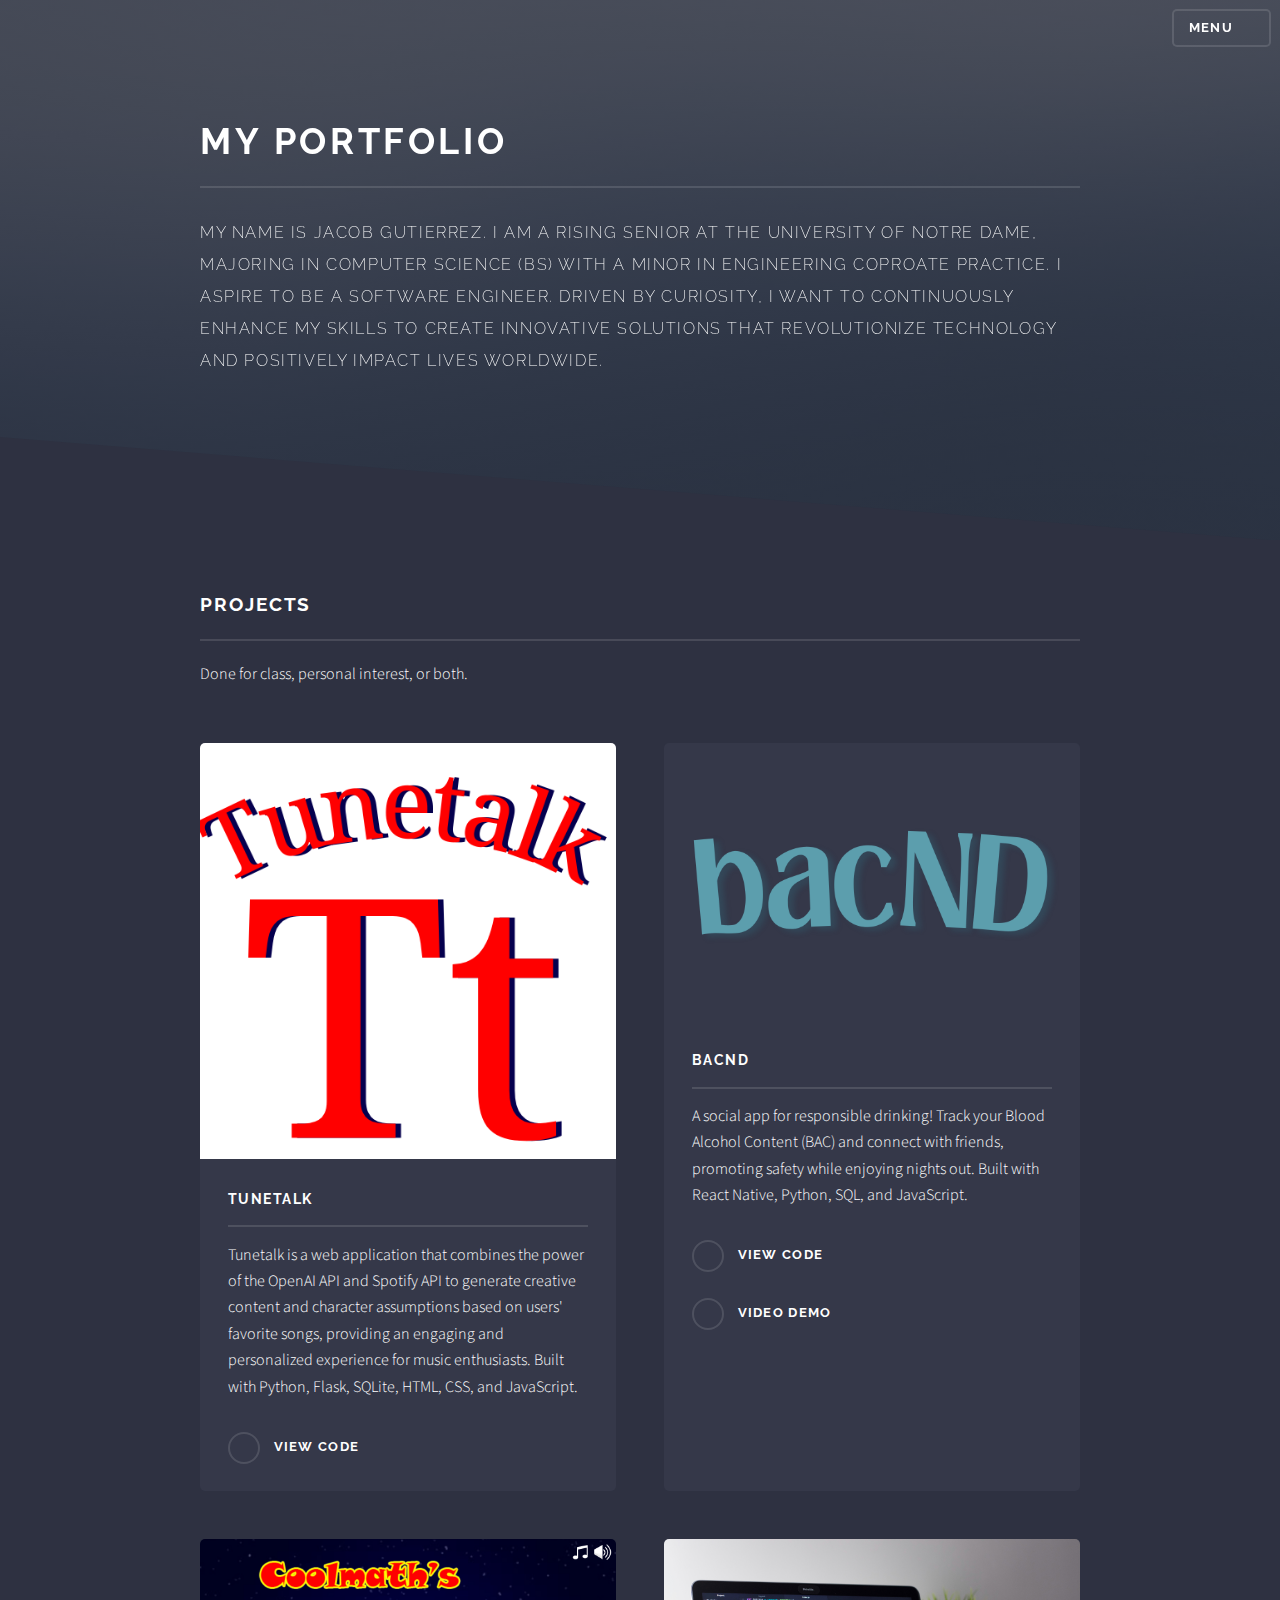
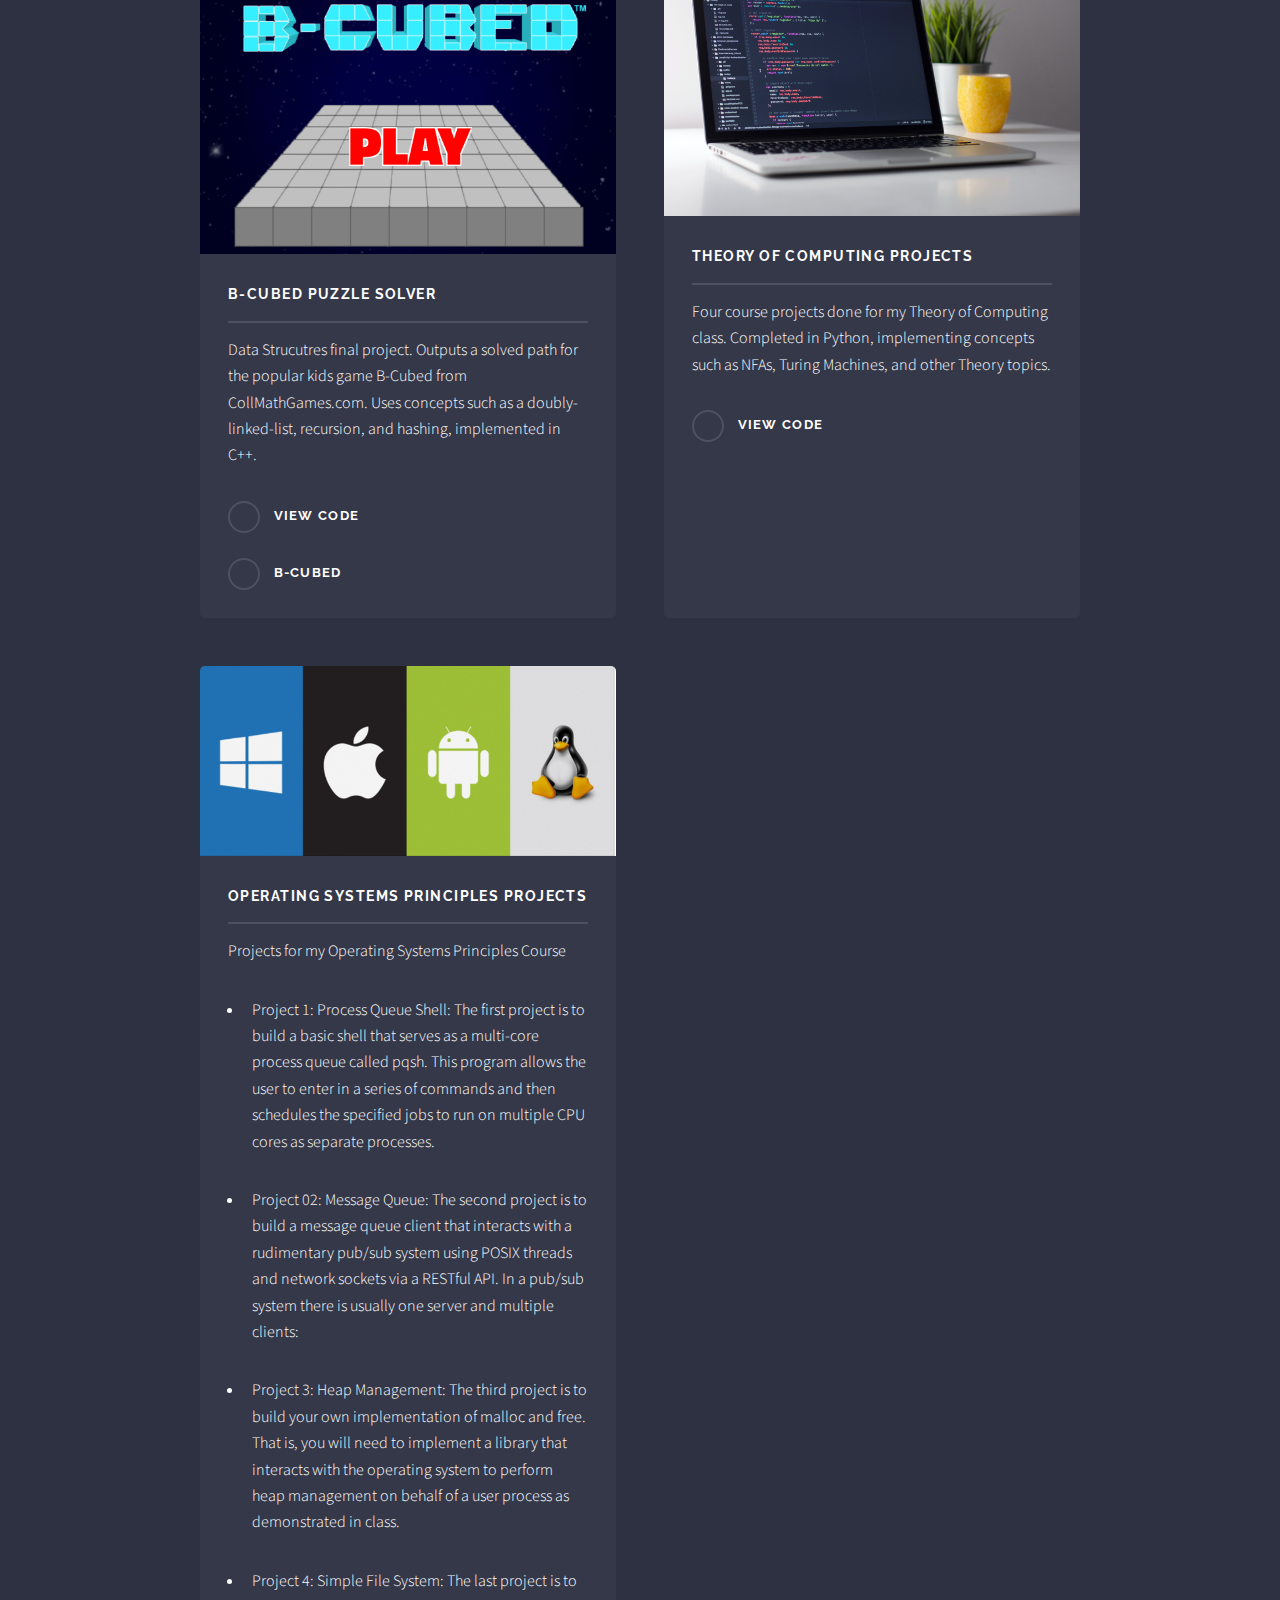
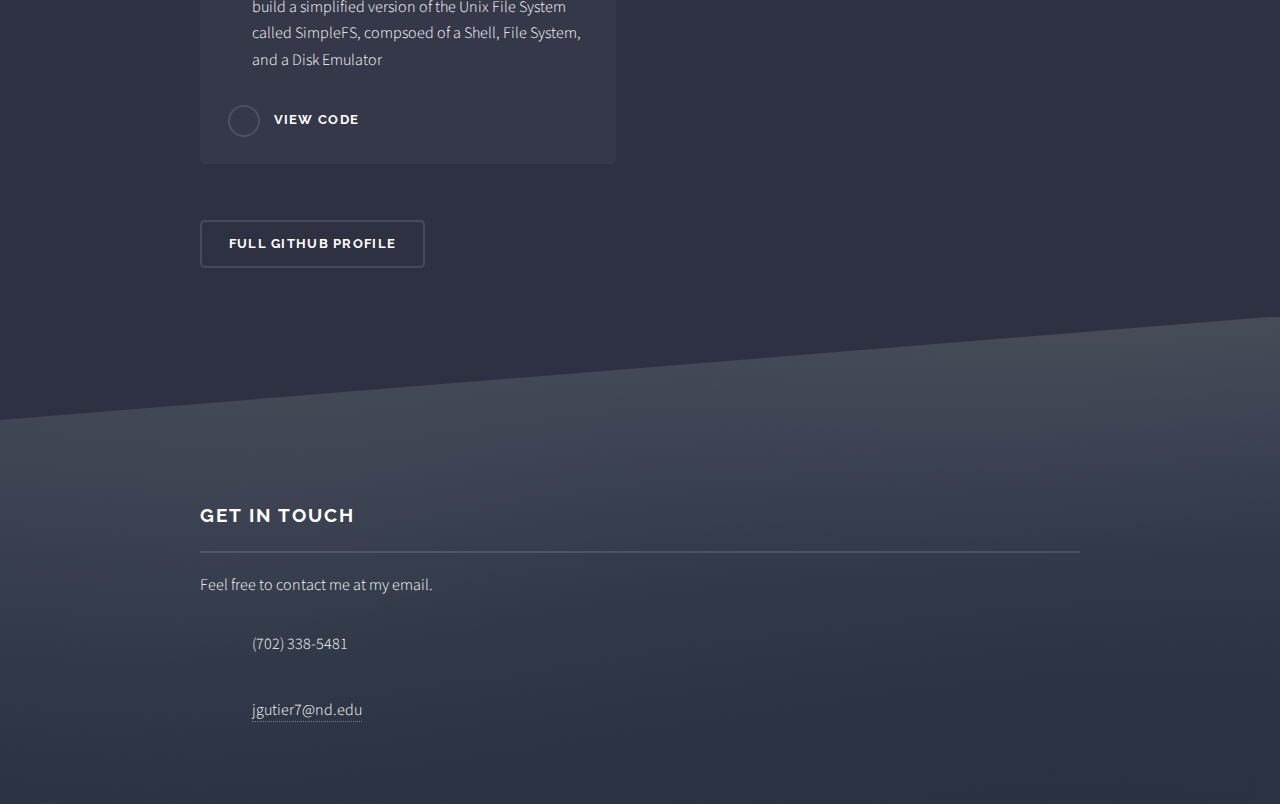
==== index.html @ b08d1430 "portfolio files" ====
<!DOCTYPE HTML>
<html>
	<head>
		<title>Jacob Gutierrez Portfolio</title>
		<meta charset="utf-8" />
		<meta name="viewport" content="width=device-width, initial-scale=1, user-scalable=no" />
		<link rel="stylesheet" href="assets/css/main.css" />
		<noscript><link rel="stylesheet" href="assets/css/noscript.css" /></noscript>
	</head>
	<body class="is-preload">

		<!-- Page Wrapper -->
			<div id="page-wrapper">

				<!-- Header -->
					<header id="header" class="alt">
						<h1><a href="index.html">Jacob Gutierrez</a></h1>
						<nav>
							<a href="#menu">Menu</a>
						</nav>
					</header>

				<!-- Menu -->
					<nav id="menu">
						<div class="inner">
							<h2>Menu</h2>
							<ul class="links">
								<li><a href="index.html">Home</a></li>
								<li><a href="generic.html">About Me</a></li>
							</ul>
							<a href="#" class="close">Close</a>
						</div>
					</nav>

				<!-- Banner -->
					<section id="banner">
						<div class="inner">
							<h2>My Portfolio</h2>
							<p>My name is Jacob Gutierrez. I am a rising senior at the University of Notre Dame, majoring in Computer Science (BS) with a minor in Engineering Coproate Practice. I aspire to be a software engineer.
								Driven by curiosity, I want to continuously enhance my skills to create innovative solutions that revolutionize technology and positively impact lives worldwide.</p>
						</div>
					</section>

				<!-- Wrapper -->
					<section id="wrapper">

							<section id="projects" class="wrapper alt style1">
								<div class="inner">
									<h2 class="major">Projects</h2>
									<p>Done for class, personal interest, or both. </p>
									<section class="features">
										<article>
											<a href="#" class="image"><img src="images/Tt.png" alt="" /></a>
							
											<h3 class="major">TuneTalk</h3>
											<p>Tunetalk is a web application that combines the power of the OpenAI API and Spotify API to generate creative content and character assumptions based on users' favorite songs, providing an engaging and personalized experience for music enthusiasts. Built with Python, Flask, SQLite, HTML, CSS, and JavaScript. </p>
											<a href="https://github.com/jgutier7/tunetalk" class="special">View code</a>
										</article>
										<article>
											<a href="#" class="image"><img src="images/2.png" alt="" /></a>
											<h3 class="major">bacnd</h3>
											<p> A social app for responsible drinking! Track your Blood Alcohol Content (BAC) and connect with friends, promoting safety while enjoying nights out. Built with React Native, Python, SQL, and JavaScript. </p>
											<a href="https://github.com/alinare2/bacND" class="special">View code</a>
											<a href="https://youtu.be/KtYPofs6UU8" class="special">Video demo</a>
										</article>
										<article>
											<a href="#" class="image"><img src="images/bcubed.png" alt="" /></a>
											<h3 class="major">B-Cubed Puzzle Solver</h3>
											<p>Data Strucutres final project. Outputs a solved path for the popular kids game B-Cubed from CollMathGames.com. Uses concepts such as a doubly-linked-list, recursion, and hashing, implemented in C++.</p>
											<a href="https://github.com/Athenian56/DataStructuresProject" class="special">View Code</a>
											<a href="https://www.coolmathgames.com/0-b-cubed" class="special">B-Cubed</a>
										</article>
										<article>
											<a href="#" class="image"><img src="images/theory.jpg" alt="" /></a>
											<h3 class="major">Theory of Computing Projects</h3>
											<p>Four course projects done for my Theory of Computing class. Completed in Python, implementing concepts such as NFAs, Turing Machines, and other Theory topics. </p>
											<a href="https://github.com/jgutier7/TheoryOfComputing" class="special">View Code</a>
										</article>
										<article>
											<a href="#" class="image"><img src="images/Screenshot 2023-05-16 at 11.00.47 AM.png" alt="" /></a>
											<h3 class="major">Operating Systems Principles Projects</h3>
											<p>Projects for my Operating Systems Principles Course</p>
											<ul class="major">
											<li><p> Project 1: Process Queue Shell: The first project is to build a basic shell that serves as a multi-core process queue called pqsh. This program allows the user to enter in a series of commands and then schedules the specified jobs to run on multiple CPU cores as separate processes.</p>
												</li>
												<li><p>Project 02: Message Queue: The second project is to build a message queue client that interacts with a rudimentary pub/sub system using POSIX threads and network sockets via a RESTful API. In a pub/sub system there is usually one server and multiple clients:</p>
												</li>
												<li><p>Project 3: Heap Management: The third project is to build your own implementation of malloc and free. That is, you will need to implement a library that interacts with the operating system to perform heap management on behalf of a user process as demonstrated in class.</p>
												</li>
												<li><p>Project 4: Simple File System: The last project is to build a simplified version of the Unix File System called SimpleFS, compsoed of a Shell, File System, and a Disk Emulator</p>
											</li>
											</ul>
												<a href="https://github.com/jgutier7/Operating-Systems-Principles-Projects/tree/main" class="special">View Code</a>
										</article>
									</section>
									<ul class="actions">
										<li><a href="https://github.com/jgutier7" class="button">Full GitHub Profile</a></li>
									</ul>
								</div>
							</section>

					</section>

				<!-- Footer -->
					<section id="footer">
						<div class="inner">
							<h2 class="major">Get in touch</h2>
							<p>Feel free to contact me at my email. </p>
							<ul class="contact">	
								<li class="icon solid fa-phone">(702) 338-5481</li>
								<li class="icon solid fa-envelope"><a href="#">jgutier7@nd.edu</a></li>
							</ul>
						</div>
					</section>

			</div>

		<!-- Scripts -->
			<script src="assets/js/jquery.min.js"></script>
			<script src="assets/js/jquery.scrollex.min.js"></script>
			<script src="assets/js/browser.min.js"></script>
			<script src="assets/js/breakpoints.min.js"></script>
			<script src="assets/js/util.js"></script>
			<script src="assets/js/main.js"></script>

	</body>
</html>
---- assets/css/main.css ----
/* @import url(fontawesome-all.min.css); */
@import url("https://fonts.googleapis.com/css?family=Raleway:200,700|Source+Sans+Pro:300,600,300italic,600italic");

/*
	Solid State by HTML5 UP
	html5up.net | @ajlkn
	Free for personal and commercial use under the CCA 3.0 license (html5up.net/license)
*/

html, body, div, span, applet, object,
iframe, h1, h2, h3, h4, h5, h6, p, blockquote,
pre, a, abbr, acronym, address, big, cite,
code, del, dfn, em, img, ins, kbd, q, s, samp,
small, strike, strong, sub, sup, tt, var, b,
u, i, center, dl, dt, dd, ol, ul, li, fieldset,
form, label, legend, table, caption, tbody,
tfoot, thead, tr, th, td, article, aside,
canvas, details, embed, figure, figcaption,
footer, header, hgroup, menu, nav, output, ruby,
section, summary, time, mark, audio, video {
	margin: 0;
	padding: 0;
	border: 0;
	font-size: 100%;
	font: inherit;
	vertical-align: baseline;}

article, aside, details, figcaption, figure,
footer, header, hgroup, menu, nav, section {
	display: block;}

body {
	line-height: 1;
}

ol, ul {
	list-style: none;
}

blockquote, q {
	quotes: none;
}

	blockquote:before, blockquote:after, q:before, q:after {
		content: '';
		content: none;
	}

table {
	border-collapse: collapse;
	border-spacing: 0;
}

body {
	-webkit-text-size-adjust: none;
}

mark {
	background-color: transparent;
	color: inherit;
}

input::-moz-focus-inner {
	border: 0;
	padding: 0;
}

input, select, textarea {
	-moz-appearance: none;
	-webkit-appearance: none;
	-ms-appearance: none;
	appearance: none;
}

/* Basic */

	@-ms-viewport {
		width: device-width;
	}

	body {
		-ms-overflow-style: scrollbar;
	}

	@media screen and (max-width: 480px) {

		html, body {
			min-width: 320px;
		}

	}

	html {
		box-sizing: border-box;
	}

	*, *:before, *:after {
		box-sizing: inherit;
	}

	body {
		background-color: #2e3141;
		background-image: linear-gradient(to top, rgba(46, 49, 65, 0.8), rgba(46, 49, 65, 0.8)), url("../../images/bg.jpg");
		background-size: auto,
 cover;
		background-attachment: fixed,
 fixed;
		background-position: center,
 center;
	}

		body.is-preload *, body.is-preload *:before, body.is-preload *:after {
			-moz-animation: none !important;
			-webkit-animation: none !important;
			-ms-animation: none !important;
			animation: none !important;
			-moz-transition: none !important;
			-webkit-transition: none !important;
			-ms-transition: none !important;
			transition: none !important;
		}

/* Type */

	body, input, select, textarea {
		color: #ffffff;
		font-family: "Source Sans Pro", Helvetica, sans-serif;
		font-size: 16.5pt;
		font-weight: 300;
		line-height: 1.65;
	}

		@media screen and (max-width: 1680px) {

			body, input, select, textarea {
				font-size: 13pt;
			}

		}

		@media screen and (max-width: 1280px) {

			body, input, select, textarea {
				font-size: 12pt;
			}

		}

		@media screen and (max-width: 980px) {

			body, input, select, textarea {
				font-size: 12pt;
			}

		}

		@media screen and (max-width: 736px) {

			body, input, select, textarea {
				font-size: 12pt;
			}

		}

		@media screen and (max-width: 480px) {

			body, input, select, textarea {
				font-size: 12pt;
			}

		}

	a {
		-moz-transition: color 0.2s ease-in-out, border-bottom-color 0.2s ease-in-out;
		-webkit-transition: color 0.2s ease-in-out, border-bottom-color 0.2s ease-in-out;
		-ms-transition: color 0.2s ease-in-out, border-bottom-color 0.2s ease-in-out;
		transition: color 0.2s ease-in-out, border-bottom-color 0.2s ease-in-out;
		border-bottom: dotted 1px rgba(255, 255, 255, 0.35);
		color: #ffffff;
		text-decoration: none;
	}

		a:hover {
			border-bottom-color: transparent;
			color: #ffffff !important;
		}

		a.special:not(.button) {
			text-decoration: none;
			border-bottom: 0;
			display: block;
			font-family: Raleway, Helvetica, sans-serif;
			font-size: 0.8em;
			font-weight: 700;
			letter-spacing: 0.1em;
			margin: 0 0 2em 0;
			text-transform: uppercase;
		}

			a.special:not(.button):before {
				-moz-osx-font-smoothing: grayscale;
				-webkit-font-smoothing: antialiased;
				display: inline-block;
				font-style: normal;
				font-variant: normal;
				text-rendering: auto;
				line-height: 1;
				text-transform: none !important;
				font-family: 'Font Awesome 5 Free';
				font-weight: 900;
			}

			a.special:not(.button):before {
				-moz-transition: background-color 0.2s ease-in-out;
				-webkit-transition: background-color 0.2s ease-in-out;
				-ms-transition: background-color 0.2s ease-in-out;
				transition: background-color 0.2s ease-in-out;
				border-radius: 100%;
				border: solid 2px rgba(255, 255, 255, 0.125);
				content: '\f105';
				display: inline-block;
				font-size: 1.25em;
				height: 2em;
				line-height: 1.75em;
				margin-right: 0.85em;
				text-align: center;
				text-indent: 0.15em;
				vertical-align: middle;
				width: 2em;
			}

			a.special:not(.button):hover:before {
				background-color: rgba(255, 255, 255, 0.025);
			}

			a.special:not(.button):active:before {
				background-color: rgba(255, 255, 255, 0.075);
			}

	strong, b {
		color: #ffffff;
		font-weight: 600;
	}

	em, i {
		font-style: italic;
	}

	p {
		margin: 0 0 2em 0;
	}

	h1, h2, h3, h4, h5, h6 {
		color: #ffffff;
		font-family: Raleway, Helvetica, sans-serif;
		font-weight: 700;
		letter-spacing: 0.1em;
		margin: 0 0 1em 0;
		text-transform: uppercase;
	}

		h1 a, h2 a, h3 a, h4 a, h5 a, h6 a {
			color: inherit;
			text-decoration: none;
			border-bottom: 0;
		}

		h1 span, h2 span, h3 span, h4 span, h5 span, h6 span {
			font-weight: 200;
		}

		h1.major, h2.major, h3.major, h4.major, h5.major, h6.major {
			padding-bottom: 1em;
			border-bottom: solid 2px rgba(255, 255, 255, 0.125);
		}

	h2 {
		font-size: 1.2em;
	}

	h3 {
		font-size: 0.9em;
	}

	h4 {
		font-size: 0.7em;
	}

	h5 {
		font-size: 0.7em;
	}

	h6 {
		font-size: 0.7em;
	}

	@media screen and (max-width: 736px) {

		h2 {
			font-size: 1em;
		}

		h3 {
			font-size: 0.8em;
		}

	}

	sub {
		font-size: 0.8em;
		position: relative;
		top: 0.5em;
	}

	sup {
		font-size: 0.8em;
		position: relative;
		top: -0.5em;
	}

	blockquote {
		border-left: solid 4px rgba(255, 255, 255, 0.125);
		font-style: italic;
		margin: 0 0 2em 0;
		padding: 0.5em 0 0.5em 2em;
	}

	code {
		background: rgba(255, 255, 255, 0.025);
		border-radius: 5px;
		border: solid 2px rgba(255, 255, 255, 0.125);
		font-family: "Courier New", monospace;
		font-size: 0.9em;
		margin: 0 0.25em;
		padding: 0.25em 0.65em;
	}

	pre {
		-webkit-overflow-scrolling: touch;
		font-family: "Courier New", monospace;
		font-size: 0.9em;
		margin: 0 0 2em 0;
	}

		pre code {
			display: block;
			line-height: 1.75em;
			padding: 1em 1.5em;
			overflow-x: auto;
		}

	hr {
		border: 0;
		border-bottom: solid 2px rgba(255, 255, 255, 0.125);
		margin: 2.5em 0;
	}

		hr.major {
			margin: 4em 0;
		}

	.align-left {
		text-align: left;
	}

	.align-center {
		text-align: center;
	}

	.align-right {
		text-align: right;
	}

/* Row */

	.row {
		display: flex;
		flex-wrap: wrap;
		box-sizing: border-box;
		align-items: stretch;
	}

		.row > * {
			box-sizing: border-box;
		}

		.row.gtr-uniform > * > :last-child {
			margin-bottom: 0;
		}

		.row.aln-left {
			justify-content: flex-start;
		}

		.row.aln-center {
			justify-content: center;
		}

		.row.aln-right {
			justify-content: flex-end;
		}

		.row.aln-top {
			align-items: flex-start;
		}

		.row.aln-middle {
			align-items: center;
		}

		.row.aln-bottom {
			align-items: flex-end;
		}

		.row > .imp {
			order: -1;
		}

		.row > .col-1 {
			width: 8.33333%;
		}

		.row > .off-1 {
			margin-left: 8.33333%;
		}

		.row > .col-2 {
			width: 16.66667%;
		}

		.row > .off-2 {
			margin-left: 16.66667%;
		}

		.row > .col-3 {
			width: 25%;
		}

		.row > .off-3 {
			margin-left: 25%;
		}

		.row > .col-4 {
			width: 33.33333%;
		}

		.row > .off-4 {
			margin-left: 33.33333%;
		}

		.row > .col-5 {
			width: 41.66667%;
		}

		.row > .off-5 {
			margin-left: 41.66667%;
		}

		.row > .col-6 {
			width: 50%;
		}

		.row > .off-6 {
			margin-left: 50%;
		}

		.row > .col-7 {
			width: 58.33333%;
		}

		.row > .off-7 {
			margin-left: 58.33333%;
		}

		.row > .col-8 {
			width: 66.66667%;
		}

		.row > .off-8 {
			margin-left: 66.66667%;
		}

		.row > .col-9 {
			width: 75%;
		}

		.row > .off-9 {
			margin-left: 75%;
		}

		.row > .col-10 {
			width: 83.33333%;
		}

		.row > .off-10 {
			margin-left: 83.33333%;
		}

		.row > .col-11 {
			width: 91.66667%;
		}

		.row > .off-11 {
			margin-left: 91.66667%;
		}

		.row > .col-12 {
			width: 100%;
		}

		.row > .off-12 {
			margin-left: 100%;
		}

		.row.gtr-0 {
			margin-top: 0;
			margin-left: 0em;
		}

			.row.gtr-0 > * {
				padding: 0 0 0 0em;
			}

			.row.gtr-0.gtr-uniform {
				margin-top: 0em;
			}

				.row.gtr-0.gtr-uniform > * {
					padding-top: 0em;
				}

		.row.gtr-25 {
			margin-top: 0;
			margin-left: -0.4375em;
		}

			.row.gtr-25 > * {
				padding: 0 0 0 0.4375em;
			}

			.row.gtr-25.gtr-uniform {
				margin-top: -0.4375em;
			}

				.row.gtr-25.gtr-uniform > * {
					padding-top: 0.4375em;
				}

		.row.gtr-50 {
			margin-top: 0;
			margin-left: -0.875em;
		}

			.row.gtr-50 > * {
				padding: 0 0 0 0.875em;
			}

			.row.gtr-50.gtr-uniform {
				margin-top: -0.875em;
			}

				.row.gtr-50.gtr-uniform > * {
					padding-top: 0.875em;
				}

		.row {
			margin-top: 0;
			margin-left: -1.75em;
		}

			.row > * {
				padding: 0 0 0 1.75em;
			}

			.row.gtr-uniform {
				margin-top: -1.75em;
			}

				.row.gtr-uniform > * {
					padding-top: 1.75em;
				}

		.row.gtr-150 {
			margin-top: 0;
			margin-left: -2.625em;
		}

			.row.gtr-150 > * {
				padding: 0 0 0 2.625em;
			}

			.row.gtr-150.gtr-uniform {
				margin-top: -2.625em;
			}

				.row.gtr-150.gtr-uniform > * {
					padding-top: 2.625em;
				}

		.row.gtr-200 {
			margin-top: 0;
			margin-left: -3.5em;
		}

			.row.gtr-200 > * {
				padding: 0 0 0 3.5em;
			}

			.row.gtr-200.gtr-uniform {
				margin-top: -3.5em;
			}

				.row.gtr-200.gtr-uniform > * {
					padding-top: 3.5em;
				}

		@media screen and (max-width: 1680px) {

			.row {
				display: flex;
				flex-wrap: wrap;
				box-sizing: border-box;
				align-items: stretch;
			}

				.row > * {
					box-sizing: border-box;
				}

				.row.gtr-uniform > * > :last-child {
					margin-bottom: 0;
				}

				.row.aln-left {
					justify-content: flex-start;
				}

				.row.aln-center {
					justify-content: center;
				}

				.row.aln-right {
					justify-content: flex-end;
				}

				.row.aln-top {
					align-items: flex-start;
				}

				.row.aln-middle {
					align-items: center;
				}

				.row.aln-bottom {
					align-items: flex-end;
				}

				.row > .imp-xlarge {
					order: -1;
				}

				.row > .col-1-xlarge {
					width: 8.33333%;
				}

				.row > .off-1-xlarge {
					margin-left: 8.33333%;
				}

				.row > .col-2-xlarge {
					width: 16.66667%;
				}

				.row > .off-2-xlarge {
					margin-left: 16.66667%;
				}

				.row > .col-3-xlarge {
					width: 25%;
				}

				.row > .off-3-xlarge {
					margin-left: 25%;
				}

				.row > .col-4-xlarge {
					width: 33.33333%;
				}

				.row > .off-4-xlarge {
					margin-left: 33.33333%;
				}

				.row > .col-5-xlarge {
					width: 41.66667%;
				}

				.row > .off-5-xlarge {
					margin-left: 41.66667%;
				}

				.row > .col-6-xlarge {
					width: 50%;
				}

				.row > .off-6-xlarge {
					margin-left: 50%;
				}

				.row > .col-7-xlarge {
					width: 58.33333%;
				}

				.row > .off-7-xlarge {
					margin-left: 58.33333%;
				}

				.row > .col-8-xlarge {
					width: 66.66667%;
				}

				.row > .off-8-xlarge {
					margin-left: 66.66667%;
				}

				.row > .col-9-xlarge {
					width: 75%;
				}

				.row > .off-9-xlarge {
					margin-left: 75%;
				}

				.row > .col-10-xlarge {
					width: 83.33333%;
				}

				.row > .off-10-xlarge {
					margin-left: 83.33333%;
				}

				.row > .col-11-xlarge {
					width: 91.66667%;
				}

				.row > .off-11-xlarge {
					margin-left: 91.66667%;
				}

				.row > .col-12-xlarge {
					width: 100%;
				}

				.row > .off-12-xlarge {
					margin-left: 100%;
				}

				.row.gtr-0 {
					margin-top: 0;
					margin-left: 0em;
				}

					.row.gtr-0 > * {
						padding: 0 0 0 0em;
					}

					.row.gtr-0.gtr-uniform {
						margin-top: 0em;
					}

						.row.gtr-0.gtr-uniform > * {
							padding-top: 0em;
						}

				.row.gtr-25 {
					margin-top: 0;
					margin-left: -0.4375em;
				}

					.row.gtr-25 > * {
						padding: 0 0 0 0.4375em;
					}

					.row.gtr-25.gtr-uniform {
						margin-top: -0.4375em;
					}

						.row.gtr-25.gtr-uniform > * {
							padding-top: 0.4375em;
						}

				.row.gtr-50 {
					margin-top: 0;
					margin-left: -0.875em;
				}

					.row.gtr-50 > * {
						padding: 0 0 0 0.875em;
					}

					.row.gtr-50.gtr-uniform {
						margin-top: -0.875em;
					}

						.row.gtr-50.gtr-uniform > * {
							padding-top: 0.875em;
						}

				.row {
					margin-top: 0;
					margin-left: -1.75em;
				}

					.row > * {
						padding: 0 0 0 1.75em;
					}

					.row.gtr-uniform {
						margin-top: -1.75em;
					}

						.row.gtr-uniform > * {
							padding-top: 1.75em;
						}

				.row.gtr-150 {
					margin-top: 0;
					margin-left: -2.625em;
				}

					.row.gtr-150 > * {
						padding: 0 0 0 2.625em;
					}

					.row.gtr-150.gtr-uniform {
						margin-top: -2.625em;
					}

						.row.gtr-150.gtr-uniform > * {
							padding-top: 2.625em;
						}

				.row.gtr-200 {
					margin-top: 0;
					margin-left: -3.5em;
				}

					.row.gtr-200 > * {
						padding: 0 0 0 3.5em;
					}

					.row.gtr-200.gtr-uniform {
						margin-top: -3.5em;
					}

						.row.gtr-200.gtr-uniform > * {
							padding-top: 3.5em;
						}

		}

		@media screen and (max-width: 1280px) {

			.row {
				display: flex;
				flex-wrap: wrap;
				box-sizing: border-box;
				align-items: stretch;
			}

				.row > * {
					box-sizing: border-box;
				}

				.row.gtr-uniform > * > :last-child {
					margin-bottom: 0;
				}

				.row.aln-left {
					justify-content: flex-start;
				}

				.row.aln-center {
					justify-content: center;
				}

				.row.aln-right {
					justify-content: flex-end;
				}

				.row.aln-top {
					align-items: flex-start;
				}

				.row.aln-middle {
					align-items: center;
				}

				.row.aln-bottom {
					align-items: flex-end;
				}

				.row > .imp-large {
					order: -1;
				}

				.row > .col-1-large {
					width: 8.33333%;
				}

				.row > .off-1-large {
					margin-left: 8.33333%;
				}

				.row > .col-2-large {
					width: 16.66667%;
				}

				.row > .off-2-large {
					margin-left: 16.66667%;
				}

				.row > .col-3-large {
					width: 25%;
				}

				.row > .off-3-large {
					margin-left: 25%;
				}

				.row > .col-4-large {
					width: 33.33333%;
				}

				.row > .off-4-large {
					margin-left: 33.33333%;
				}

				.row > .col-5-large {
					width: 41.66667%;
				}

				.row > .off-5-large {
					margin-left: 41.66667%;
				}

				.row > .col-6-large {
					width: 50%;
				}

				.row > .off-6-large {
					margin-left: 50%;
				}

				.row > .col-7-large {
					width: 58.33333%;
				}

				.row > .off-7-large {
					margin-left: 58.33333%;
				}

				.row > .col-8-large {
					width: 66.66667%;
				}

				.row > .off-8-large {
					margin-left: 66.66667%;
				}

				.row > .col-9-large {
					width: 75%;
				}

				.row > .off-9-large {
					margin-left: 75%;
				}

				.row > .col-10-large {
					width: 83.33333%;
				}

				.row > .off-10-large {
					margin-left: 83.33333%;
				}

				.row > .col-11-large {
					width: 91.66667%;
				}

				.row > .off-11-large {
					margin-left: 91.66667%;
				}

				.row > .col-12-large {
					width: 100%;
				}

				.row > .off-12-large {
					margin-left: 100%;
				}

				.row.gtr-0 {
					margin-top: 0;
					margin-left: 0em;
				}

					.row.gtr-0 > * {
						padding: 0 0 0 0em;
					}

					.row.gtr-0.gtr-uniform {
						margin-top: 0em;
					}

						.row.gtr-0.gtr-uniform > * {
							padding-top: 0em;
						}

				.row.gtr-25 {
					margin-top: 0;
					margin-left: -0.4375em;
				}

					.row.gtr-25 > * {
						padding: 0 0 0 0.4375em;
					}

					.row.gtr-25.gtr-uniform {
						margin-top: -0.4375em;
					}

						.row.gtr-25.gtr-uniform > * {
							padding-top: 0.4375em;
						}

				.row.gtr-50 {
					margin-top: 0;
					margin-left: -0.875em;
				}

					.row.gtr-50 > * {
						padding: 0 0 0 0.875em;
					}

					.row.gtr-50.gtr-uniform {
						margin-top: -0.875em;
					}

						.row.gtr-50.gtr-uniform > * {
							padding-top: 0.875em;
						}

				.row {
					margin-top: 0;
					margin-left: -1.75em;
				}

					.row > * {
						padding: 0 0 0 1.75em;
					}

					.row.gtr-uniform {
						margin-top: -1.75em;
					}

						.row.gtr-uniform > * {
							padding-top: 1.75em;
						}

				.row.gtr-150 {
					margin-top: 0;
					margin-left: -2.625em;
				}

					.row.gtr-150 > * {
						padding: 0 0 0 2.625em;
					}

					.row.gtr-150.gtr-uniform {
						margin-top: -2.625em;
					}

						.row.gtr-150.gtr-uniform > * {
							padding-top: 2.625em;
						}

				.row.gtr-200 {
					margin-top: 0;
					margin-left: -3.5em;
				}

					.row.gtr-200 > * {
						padding: 0 0 0 3.5em;
					}

					.row.gtr-200.gtr-uniform {
						margin-top: -3.5em;
					}

						.row.gtr-200.gtr-uniform > * {
							padding-top: 3.5em;
						}

		}

		@media screen and (max-width: 980px) {

			.row {
				display: flex;
				flex-wrap: wrap;
				box-sizing: border-box;
				align-items: stretch;
			}

				.row > * {
					box-sizing: border-box;
				}

				.row.gtr-uniform > * > :last-child {
					margin-bottom: 0;
				}

				.row.aln-left {
					justify-content: flex-start;
				}

				.row.aln-center {
					justify-content: center;
				}

				.row.aln-right {
					justify-content: flex-end;
				}

				.row.aln-top {
					align-items: flex-start;
				}

				.row.aln-middle {
					align-items: center;
				}

				.row.aln-bottom {
					align-items: flex-end;
				}

				.row > .imp-medium {
					order: -1;
				}

				.row > .col-1-medium {
					width: 8.33333%;
				}

				.row > .off-1-medium {
					margin-left: 8.33333%;
				}

				.row > .col-2-medium {
					width: 16.66667%;
				}

				.row > .off-2-medium {
					margin-left: 16.66667%;
				}

				.row > .col-3-medium {
					width: 25%;
				}

				.row > .off-3-medium {
					margin-left: 25%;
				}

				.row > .col-4-medium {
					width: 33.33333%;
				}

				.row > .off-4-medium {
					margin-left: 33.33333%;
				}

				.row > .col-5-medium {
					width: 41.66667%;
				}

				.row > .off-5-medium {
					margin-left: 41.66667%;
				}

				.row > .col-6-medium {
					width: 50%;
				}

				.row > .off-6-medium {
					margin-left: 50%;
				}

				.row > .col-7-medium {
					width: 58.33333%;
				}

				.row > .off-7-medium {
					margin-left: 58.33333%;
				}

				.row > .col-8-medium {
					width: 66.66667%;
				}

				.row > .off-8-medium {
					margin-left: 66.66667%;
				}

				.row > .col-9-medium {
					width: 75%;
				}

				.row > .off-9-medium {
					margin-left: 75%;
				}

				.row > .col-10-medium {
					width: 83.33333%;
				}

				.row > .off-10-medium {
					margin-left: 83.33333%;
				}

				.row > .col-11-medium {
					width: 91.66667%;
				}

				.row > .off-11-medium {
					margin-left: 91.66667%;
				}

				.row > .col-12-medium {
					width: 100%;
				}

				.row > .off-12-medium {
					margin-left: 100%;
				}

				.row.gtr-0 {
					margin-top: 0;
					margin-left: 0em;
				}

					.row.gtr-0 > * {
						padding: 0 0 0 0em;
					}

					.row.gtr-0.gtr-uniform {
						margin-top: 0em;
					}

						.row.gtr-0.gtr-uniform > * {
							padding-top: 0em;
						}

				.row.gtr-25 {
					margin-top: 0;
					margin-left: -0.4375em;
				}

					.row.gtr-25 > * {
						padding: 0 0 0 0.4375em;
					}

					.row.gtr-25.gtr-uniform {
						margin-top: -0.4375em;
					}

						.row.gtr-25.gtr-uniform > * {
							padding-top: 0.4375em;
						}

				.row.gtr-50 {
					margin-top: 0;
					margin-left: -0.875em;
				}

					.row.gtr-50 > * {
						padding: 0 0 0 0.875em;
					}

					.row.gtr-50.gtr-uniform {
						margin-top: -0.875em;
					}

						.row.gtr-50.gtr-uniform > * {
							padding-top: 0.875em;
						}

				.row {
					margin-top: 0;
					margin-left: -1.75em;
				}

					.row > * {
						padding: 0 0 0 1.75em;
					}

					.row.gtr-uniform {
						margin-top: -1.75em;
					}

						.row.gtr-uniform > * {
							padding-top: 1.75em;
						}

				.row.gtr-150 {
					margin-top: 0;
					margin-left: -2.625em;
				}

					.row.gtr-150 > * {
						padding: 0 0 0 2.625em;
					}

					.row.gtr-150.gtr-uniform {
						margin-top: -2.625em;
					}

						.row.gtr-150.gtr-uniform > * {
							padding-top: 2.625em;
						}

				.row.gtr-200 {
					margin-top: 0;
					margin-left: -3.5em;
				}

					.row.gtr-200 > * {
						padding: 0 0 0 3.5em;
					}

					.row.gtr-200.gtr-uniform {
						margin-top: -3.5em;
					}

						.row.gtr-200.gtr-uniform > * {
							padding-top: 3.5em;
						}

		}

		@media screen and (max-width: 736px) {

			.row {
				display: flex;
				flex-wrap: wrap;
				box-sizing: border-box;
				align-items: stretch;
			}

				.row > * {
					box-sizing: border-box;
				}

				.row.gtr-uniform > * > :last-child {
					margin-bottom: 0;
				}

				.row.aln-left {
					justify-content: flex-start;
				}

				.row.aln-center {
					justify-content: center;
				}

				.row.aln-right {
					justify-content: flex-end;
				}

				.row.aln-top {
					align-items: flex-start;
				}

				.row.aln-middle {
					align-items: center;
				}

				.row.aln-bottom {
					align-items: flex-end;
				}

				.row > .imp-small {
					order: -1;
				}

				.row > .col-1-small {
					width: 8.33333%;
				}

				.row > .off-1-small {
					margin-left: 8.33333%;
				}

				.row > .col-2-small {
					width: 16.66667%;
				}

				.row > .off-2-small {
					margin-left: 16.66667%;
				}

				.row > .col-3-small {
					width: 25%;
				}

				.row > .off-3-small {
					margin-left: 25%;
				}

				.row > .col-4-small {
					width: 33.33333%;
				}

				.row > .off-4-small {
					margin-left: 33.33333%;
				}

				.row > .col-5-small {
					width: 41.66667%;
				}

				.row > .off-5-small {
					margin-left: 41.66667%;
				}

				.row > .col-6-small {
					width: 50%;
				}

				.row > .off-6-small {
					margin-left: 50%;
				}

				.row > .col-7-small {
					width: 58.33333%;
				}

				.row > .off-7-small {
					margin-left: 58.33333%;
				}

				.row > .col-8-small {
					width: 66.66667%;
				}

				.row > .off-8-small {
					margin-left: 66.66667%;
				}

				.row > .col-9-small {
					width: 75%;
				}

				.row > .off-9-small {
					margin-left: 75%;
				}

				.row > .col-10-small {
					width: 83.33333%;
				}

				.row > .off-10-small {
					margin-left: 83.33333%;
				}

				.row > .col-11-small {
					width: 91.66667%;
				}

				.row > .off-11-small {
					margin-left: 91.66667%;
				}

				.row > .col-12-small {
					width: 100%;
				}

				.row > .off-12-small {
					margin-left: 100%;
				}

				.row.gtr-0 {
					margin-top: 0;
					margin-left: 0em;
				}

					.row.gtr-0 > * {
						padding: 0 0 0 0em;
					}

					.row.gtr-0.gtr-uniform {
						margin-top: 0em;
					}

						.row.gtr-0.gtr-uniform > * {
							padding-top: 0em;
						}

				.row.gtr-25 {
					margin-top: 0;
					margin-left: -0.3125em;
				}

					.row.gtr-25 > * {
						padding: 0 0 0 0.3125em;
					}

					.row.gtr-25.gtr-uniform {
						margin-top: -0.3125em;
					}

						.row.gtr-25.gtr-uniform > * {
							padding-top: 0.3125em;
						}

				.row.gtr-50 {
					margin-top: 0;
					margin-left: -0.625em;
				}

					.row.gtr-50 > * {
						padding: 0 0 0 0.625em;
					}

					.row.gtr-50.gtr-uniform {
						margin-top: -0.625em;
					}

						.row.gtr-50.gtr-uniform > * {
							padding-top: 0.625em;
						}

				.row {
					margin-top: 0;
					margin-left: -1.25em;
				}

					.row > * {
						padding: 0 0 0 1.25em;
					}

					.row.gtr-uniform {
						margin-top: -1.25em;
					}

						.row.gtr-uniform > * {
							padding-top: 1.25em;
						}

				.row.gtr-150 {
					margin-top: 0;
					margin-left: -1.875em;
				}

					.row.gtr-150 > * {
						padding: 0 0 0 1.875em;
					}

					.row.gtr-150.gtr-uniform {
						margin-top: -1.875em;
					}

						.row.gtr-150.gtr-uniform > * {
							padding-top: 1.875em;
						}

				.row.gtr-200 {
					margin-top: 0;
					margin-left: -2.5em;
				}

					.row.gtr-200 > * {
						padding: 0 0 0 2.5em;
					}

					.row.gtr-200.gtr-uniform {
						margin-top: -2.5em;
					}

						.row.gtr-200.gtr-uniform > * {
							padding-top: 2.5em;
						}

		}

		@media screen and (max-width: 480px) {

			.row {
				display: flex;
				flex-wrap: wrap;
				box-sizing: border-box;
				align-items: stretch;
			}

				.row > * {
					box-sizing: border-box;
				}

				.row.gtr-uniform > * > :last-child {
					margin-bottom: 0;
				}

				.row.aln-left {
					justify-content: flex-start;
				}

				.row.aln-center {
					justify-content: center;
				}

				.row.aln-right {
					justify-content: flex-end;
				}

				.row.aln-top {
					align-items: flex-start;
				}

				.row.aln-middle {
					align-items: center;
				}

				.row.aln-bottom {
					align-items: flex-end;
				}

				.row > .imp-xsmall {
					order: -1;
				}

				.row > .col-1-xsmall {
					width: 8.33333%;
				}

				.row > .off-1-xsmall {
					margin-left: 8.33333%;
				}

				.row > .col-2-xsmall {
					width: 16.66667%;
				}

				.row > .off-2-xsmall {
					margin-left: 16.66667%;
				}

				.row > .col-3-xsmall {
					width: 25%;
				}

				.row > .off-3-xsmall {
					margin-left: 25%;
				}

				.row > .col-4-xsmall {
					width: 33.33333%;
				}

				.row > .off-4-xsmall {
					margin-left: 33.33333%;
				}

				.row > .col-5-xsmall {
					width: 41.66667%;
				}

				.row > .off-5-xsmall {
					margin-left: 41.66667%;
				}

				.row > .col-6-xsmall {
					width: 50%;
				}

				.row > .off-6-xsmall {
					margin-left: 50%;
				}

				.row > .col-7-xsmall {
					width: 58.33333%;
				}

				.row > .off-7-xsmall {
					margin-left: 58.33333%;
				}

				.row > .col-8-xsmall {
					width: 66.66667%;
				}

				.row > .off-8-xsmall {
					margin-left: 66.66667%;
				}

				.row > .col-9-xsmall {
					width: 75%;
				}

				.row > .off-9-xsmall {
					margin-left: 75%;
				}

				.row > .col-10-xsmall {
					width: 83.33333%;
				}

				.row > .off-10-xsmall {
					margin-left: 83.33333%;
				}

				.row > .col-11-xsmall {
					width: 91.66667%;
				}

				.row > .off-11-xsmall {
					margin-left: 91.66667%;
				}

				.row > .col-12-xsmall {
					width: 100%;
				}

				.row > .off-12-xsmall {
					margin-left: 100%;
				}

				.row.gtr-0 {
					margin-top: 0;
					margin-left: 0em;
				}

					.row.gtr-0 > * {
						padding: 0 0 0 0em;
					}

					.row.gtr-0.gtr-uniform {
						margin-top: 0em;
					}

						.row.gtr-0.gtr-uniform > * {
							padding-top: 0em;
						}

				.row.gtr-25 {
					margin-top: 0;
					margin-left: -0.3125em;
				}

					.row.gtr-25 > * {
						padding: 0 0 0 0.3125em;
					}

					.row.gtr-25.gtr-uniform {
						margin-top: -0.3125em;
					}

						.row.gtr-25.gtr-uniform > * {
							padding-top: 0.3125em;
						}

				.row.gtr-50 {
					margin-top: 0;
					margin-left: -0.625em;
				}

					.row.gtr-50 > * {
						padding: 0 0 0 0.625em;
					}

					.row.gtr-50.gtr-uniform {
						margin-top: -0.625em;
					}

						.row.gtr-50.gtr-uniform > * {
							padding-top: 0.625em;
						}

				.row {
					margin-top: 0;
					margin-left: -1.25em;
				}

					.row > * {
						padding: 0 0 0 1.25em;
					}

					.row.gtr-uniform {
						margin-top: -1.25em;
					}

						.row.gtr-uniform > * {
							padding-top: 1.25em;
						}

				.row.gtr-150 {
					margin-top: 0;
					margin-left: -1.875em;
				}

					.row.gtr-150 > * {
						padding: 0 0 0 1.875em;
					}

					.row.gtr-150.gtr-uniform {
						margin-top: -1.875em;
					}

						.row.gtr-150.gtr-uniform > * {
							padding-top: 1.875em;
						}

				.row.gtr-200 {
					margin-top: 0;
					margin-left: -2.5em;
				}

					.row.gtr-200 > * {
						padding: 0 0 0 2.5em;
					}

					.row.gtr-200.gtr-uniform {
						margin-top: -2.5em;
					}

						.row.gtr-200.gtr-uniform > * {
							padding-top: 2.5em;
						}

		}

		@media screen and (max-width: 360px) {

			.row {
				display: flex;
				flex-wrap: wrap;
				box-sizing: border-box;
				align-items: stretch;
			}

				.row > * {
					box-sizing: border-box;
				}

				.row.gtr-uniform > * > :last-child {
					margin-bottom: 0;
				}

				.row.aln-left {
					justify-content: flex-start;
				}

				.row.aln-center {
					justify-content: center;
				}

				.row.aln-right {
					justify-content: flex-end;
				}

				.row.aln-top {
					align-items: flex-start;
				}

				.row.aln-middle {
					align-items: center;
				}

				.row.aln-bottom {
					align-items: flex-end;
				}

				.row > .imp-xxsmall {
					order: -1;
				}

				.row > .col-1-xxsmall {
					width: 8.33333%;
				}

				.row > .off-1-xxsmall {
					margin-left: 8.33333%;
				}

				.row > .col-2-xxsmall {
					width: 16.66667%;
				}

				.row > .off-2-xxsmall {
					margin-left: 16.66667%;
				}

				.row > .col-3-xxsmall {
					width: 25%;
				}

				.row > .off-3-xxsmall {
					margin-left: 25%;
				}

				.row > .col-4-xxsmall {
					width: 33.33333%;
				}

				.row > .off-4-xxsmall {
					margin-left: 33.33333%;
				}

				.row > .col-5-xxsmall {
					width: 41.66667%;
				}

				.row > .off-5-xxsmall {
					margin-left: 41.66667%;
				}

				.row > .col-6-xxsmall {
					width: 50%;
				}

				.row > .off-6-xxsmall {
					margin-left: 50%;
				}

				.row > .col-7-xxsmall {
					width: 58.33333%;
				}

				.row > .off-7-xxsmall {
					margin-left: 58.33333%;
				}

				.row > .col-8-xxsmall {
					width: 66.66667%;
				}

				.row > .off-8-xxsmall {
					margin-left: 66.66667%;
				}

				.row > .col-9-xxsmall {
					width: 75%;
				}

				.row > .off-9-xxsmall {
					margin-left: 75%;
				}

				.row > .col-10-xxsmall {
					width: 83.33333%;
				}

				.row > .off-10-xxsmall {
					margin-left: 83.33333%;
				}

				.row > .col-11-xxsmall {
					width: 91.66667%;
				}

				.row > .off-11-xxsmall {
					margin-left: 91.66667%;
				}

				.row > .col-12-xxsmall {
					width: 100%;
				}

				.row > .off-12-xxsmall {
					margin-left: 100%;
				}

				.row.gtr-0 {
					margin-top: 0;
					margin-left: 0em;
				}

					.row.gtr-0 > * {
						padding: 0 0 0 0em;
					}

					.row.gtr-0.gtr-uniform {
						margin-top: 0em;
					}

						.row.gtr-0.gtr-uniform > * {
							padding-top: 0em;
						}

				.row.gtr-25 {
					margin-top: 0;
					margin-left: -0.3125em;
				}

					.row.gtr-25 > * {
						padding: 0 0 0 0.3125em;
					}

					.row.gtr-25.gtr-uniform {
						margin-top: -0.3125em;
					}

						.row.gtr-25.gtr-uniform > * {
							padding-top: 0.3125em;
						}

				.row.gtr-50 {
					margin-top: 0;
					margin-left: -0.625em;
				}

					.row.gtr-50 > * {
						padding: 0 0 0 0.625em;
					}

					.row.gtr-50.gtr-uniform {
						margin-top: -0.625em;
					}

						.row.gtr-50.gtr-uniform > * {
							padding-top: 0.625em;
						}

				.row {
					margin-top: 0;
					margin-left: -1.25em;
				}

					.row > * {
						padding: 0 0 0 1.25em;
					}

					.row.gtr-uniform {
						margin-top: -1.25em;
					}

						.row.gtr-uniform > * {
							padding-top: 1.25em;
						}

				.row.gtr-150 {
					margin-top: 0;
					margin-left: -1.875em;
				}

					.row.gtr-150 > * {
						padding: 0 0 0 1.875em;
					}

					.row.gtr-150.gtr-uniform {
						margin-top: -1.875em;
					}

						.row.gtr-150.gtr-uniform > * {
							padding-top: 1.875em;
						}

				.row.gtr-200 {
					margin-top: 0;
					margin-left: -2.5em;
				}

					.row.gtr-200 > * {
						padding: 0 0 0 2.5em;
					}

					.row.gtr-200.gtr-uniform {
						margin-top: -2.5em;
					}

						.row.gtr-200.gtr-uniform > * {
							padding-top: 2.5em;
						}

		}

/* Section/Article */

	section.special, article.special {
		text-align: center;
	}

/* Form */

	form {
		margin: 0 0 2em 0;
	}

		form > :last-child {
			margin-bottom: 0;
		}

		form > .fields {
			display: -moz-flex;
			display: -webkit-flex;
			display: -ms-flex;
			display: flex;
			-moz-flex-wrap: wrap;
			-webkit-flex-wrap: wrap;
			-ms-flex-wrap: wrap;
			flex-wrap: wrap;
			width: calc(100% + 3em);
			margin: -1.5em 0 2em -1.5em;
		}

			form > .fields > .field {
				-moz-flex-grow: 0;
				-webkit-flex-grow: 0;
				-ms-flex-grow: 0;
				flex-grow: 0;
				-moz-flex-shrink: 0;
				-webkit-flex-shrink: 0;
				-ms-flex-shrink: 0;
				flex-shrink: 0;
				padding: 1.5em 0 0 1.5em;
				width: calc(100% - 1.5em);
			}

				form > .fields > .field.half {
					width: calc(50% - 0.75em);
				}

				form > .fields > .field.third {
					width: calc(100%/3 - 0.5em);
				}

				form > .fields > .field.quarter {
					width: calc(25% - 0.375em);
				}

		@media screen and (max-width: 480px) {

			form > .fields {
				width: calc(100% + 3em);
				margin: -1.5em 0 2em -1.5em;
			}

				form > .fields > .field {
					padding: 1.5em 0 0 1.5em;
					width: calc(100% - 1.5em);
				}

					form > .fields > .field.half {
						width: calc(100% - 1.5em);
					}

					form > .fields > .field.third {
						width: calc(100% - 1.5em);
					}

					form > .fields > .field.quarter {
						width: calc(100% - 1.5em);
					}

		}

	label {
		color: #ffffff;
		display: block;
		font-family: Raleway, Helvetica, sans-serif;
		font-size: 0.8em;
		font-weight: 700;
		letter-spacing: 0.1em;
		margin: 0 0 0.7em 0;
		text-transform: uppercase;
	}

	input[type="text"],
	input[type="password"],
	input[type="email"],
	input[type="tel"],
	select,
	textarea {
		-moz-appearance: none;
		-webkit-appearance: none;
		-ms-appearance: none;
		appearance: none;
		background: rgba(255, 255, 255, 0.025);
		border-radius: 5px;
		border: none;
		border: solid 2px rgba(255, 255, 255, 0.125);
		color: inherit;
		display: block;
		outline: 0;
		padding: 0 1em;
		text-decoration: none;
		width: 100%;
	}

		input[type="text"]:invalid,
		input[type="password"]:invalid,
		input[type="email"]:invalid,
		input[type="tel"]:invalid,
		select:invalid,
		textarea:invalid {
			box-shadow: none;
		}

		input[type="text"]:focus,
		input[type="password"]:focus,
		input[type="email"]:focus,
		input[type="tel"]:focus,
		select:focus,
		textarea:focus {
			border-color: #5b6ba6;
		}

	select {
		background-image: url("data:image/svg+xml;charset=utf8,%3Csvg xmlns='http://www.w3.org/2000/svg' width='40' height='40' preserveAspectRatio='none' viewBox='0 0 40 40'%3E%3Cpath d='M9.4,12.3l10.4,10.4l10.4-10.4c0.2-0.2,0.5-0.4,0.9-0.4c0.3,0,0.6,0.1,0.9,0.4l3.3,3.3c0.2,0.2,0.4,0.5,0.4,0.9 c0,0.4-0.1,0.6-0.4,0.9L20.7,31.9c-0.2,0.2-0.5,0.4-0.9,0.4c-0.3,0-0.6-0.1-0.9-0.4L4.3,17.3c-0.2-0.2-0.4-0.5-0.4-0.9 c0-0.4,0.1-0.6,0.4-0.9l3.3-3.3c0.2-0.2,0.5-0.4,0.9-0.4S9.1,12.1,9.4,12.3z' fill='rgba(255, 255, 255, 0.125)' /%3E%3C/svg%3E");
		background-size: 1.25rem;
		background-repeat: no-repeat;
		background-position: calc(100% - 1rem) center;
		height: 2.75em;
		padding-right: 2.75em;
		text-overflow: ellipsis;
	}

		select option {
			color: #ffffff;
			background: #2e3141;
		}

		select:focus::-ms-value {
			background-color: transparent;
		}

		select::-ms-expand {
			display: none;
		}

	input[type="text"],
	input[type="password"],
	input[type="email"],
	select {
		height: 2.75em;
	}

	textarea {
		padding: 0.75em 1em;
	}

	input[type="checkbox"],
	input[type="radio"] {
		-moz-appearance: none;
		-webkit-appearance: none;
		-ms-appearance: none;
		appearance: none;
		display: block;
		float: left;
		margin-right: -2em;
		opacity: 0;
		width: 1em;
		z-index: -1;
	}

		input[type="checkbox"] + label,
		input[type="radio"] + label {
			text-decoration: none;
			color: #ffffff;
			cursor: pointer;
			display: inline-block;
			font-size: 1em;
			font-family: "Source Sans Pro", Helvetica, sans-serif;
			text-transform: none;
			letter-spacing: 0;
			font-weight: 300;
			padding-left: 2.4em;
			padding-right: 0.75em;
			position: relative;
		}

			input[type="checkbox"] + label:before,
			input[type="radio"] + label:before {
				-moz-osx-font-smoothing: grayscale;
				-webkit-font-smoothing: antialiased;
				display: inline-block;
				font-style: normal;
				font-variant: normal;
				text-rendering: auto;
				line-height: 1;
				text-transform: none !important;
				font-family: 'Font Awesome 5 Free';
				font-weight: 900;
			}

			input[type="checkbox"] + label:before,
			input[type="radio"] + label:before {
				background: rgba(255, 255, 255, 0.025);
				border-radius: 5px;
				border: solid 2px rgba(255, 255, 255, 0.125);
				content: '';
				display: inline-block;
				font-size: 0.8em;
				height: 2.0625em;
				left: 0;
				line-height: 2.0625em;
				position: absolute;
				text-align: center;
				top: 0;
				width: 2.0625em;
			}

		input[type="checkbox"]:checked + label:before,
		input[type="radio"]:checked + label:before {
			background: #ffffff;
			border-color: #ffffff;
			content: '\f00c';
			color: #2e3141;
		}

		input[type="checkbox"]:focus + label:before,
		input[type="radio"]:focus + label:before {
			border-color: #4c5c96;
		}

	input[type="checkbox"] + label:before {
		border-radius: 5px;
	}

	input[type="radio"] + label:before {
		border-radius: 100%;
	}

	::-webkit-input-placeholder {
		color: rgba(255, 255, 255, 0.35) !important;
		opacity: 1.0;
	}

	:-moz-placeholder {
		color: rgba(255, 255, 255, 0.35) !important;
		opacity: 1.0;
	}

	::-moz-placeholder {
		color: rgba(255, 255, 255, 0.35) !important;
		opacity: 1.0;
	}

	:-ms-input-placeholder {
		color: rgba(255, 255, 255, 0.35) !important;
		opacity: 1.0;
	}

/* Box */

	.box {
		border-radius: 5px;
		border: solid 2px rgba(255, 255, 255, 0.125);
		margin-bottom: 2em;
		padding: 1.5em;
	}

		.box > :last-child,
		.box > :last-child > :last-child,
		.box > :last-child > :last-child > :last-child {
			margin-bottom: 0;
		}

		.box.alt {
			border: 0;
			border-radius: 0;
			padding: 0;
		}

/* Icon */

	.icon {
		text-decoration: none;
		border-bottom: none;
		position: relative;
	}

		.icon:before {
			-moz-osx-font-smoothing: grayscale;
			-webkit-font-smoothing: antialiased;
			display: inline-block;
			font-style: normal;
			font-variant: normal;
			text-rendering: auto;
			line-height: 1;
			text-transform: none !important;
			font-family: 'Font Awesome 5 Free';
			font-weight: 400;
		}

		.icon > .label {
			display: none;
		}

		.icon:before {
			line-height: inherit;
		}

		.icon.solid:before {
			font-weight: 900;
		}

		.icon.brands:before {
			font-family: 'Font Awesome 5 Brands';
		}

/* Image */

	.image {
		border-radius: 5px;
		border: 0;
		display: inline-block;
		position: relative;
	}

		.image img {
			border-radius: 5px;
			display: block;
		}

		.image.left, .image.right {
			max-width: 40%;
		}

			.image.left img, .image.right img {
				width: 100%;
			}

		.image.left {
			float: left;
			padding: 0 1.5em 1em 0;
			top: 0.25em;
		}

		.image.right {
			float: right;
			padding: 0 0 1em 1.5em;
			top: 0.25em;
		}

		.image.fit {
			display: block;
			margin: 0 0 2em 0;
			width: 100%;
		}

			.image.fit img {
				width: 100%;
			}

		.image.main {
			display: block;
			margin: 0 0 3em 0;
			width: 100%;
		}

			.image.main img {
				width: 100%;
			}

/* List */

	ol {
		list-style: decimal;
		margin: 0 0 2em 0;
		padding-left: 1.25em;
	}

		ol li {
			padding-left: 0.25em;
		}

	ul {
		list-style: disc;
		margin: 0 0 2em 0;
		padding-left: 1em;
	}

		ul li {
			padding-left: 0.5em;
		}

		ul.alt {
			list-style: none;
			padding-left: 0;
		}

			ul.alt li {
				border-top: solid 1px rgba(255, 255, 255, 0.125);
				padding: 0.5em 0;
			}

				ul.alt li:first-child {
					border-top: 0;
					padding-top: 0;
				}

	dl {
		margin: 0 0 2em 0;
	}

		dl dt {
			display: block;
			font-weight: 600;
			margin: 0 0 1em 0;
		}

		dl dd {
			margin-left: 2em;
		}

/* Actions */

	ul.actions {
		display: -moz-flex;
		display: -webkit-flex;
		display: -ms-flex;
		display: flex;
		cursor: default;
		list-style: none;
		margin-left: -1em;
		padding-left: 0;
	}

		ul.actions li {
			padding: 0 0 0 1em;
			vertical-align: middle;
		}

		ul.actions.special {
			-moz-justify-content: center;
			-webkit-justify-content: center;
			-ms-justify-content: center;
			justify-content: center;
			width: 100%;
			margin-left: 0;
		}

			ul.actions.special li:first-child {
				padding-left: 0;
			}

		ul.actions.stacked {
			-moz-flex-direction: column;
			-webkit-flex-direction: column;
			-ms-flex-direction: column;
			flex-direction: column;
			margin-left: 0;
		}

			ul.actions.stacked li {
				padding: 1.3em 0 0 0;
			}

				ul.actions.stacked li:first-child {
					padding-top: 0;
				}

		ul.actions.fit {
			width: calc(100% + 1em);
		}

			ul.actions.fit li {
				-moz-flex-grow: 1;
				-webkit-flex-grow: 1;
				-ms-flex-grow: 1;
				flex-grow: 1;
				-moz-flex-shrink: 1;
				-webkit-flex-shrink: 1;
				-ms-flex-shrink: 1;
				flex-shrink: 1;
				width: 100%;
			}

				ul.actions.fit li > * {
					width: 100%;
				}

			ul.actions.fit.stacked {
				width: 100%;
			}

		@media screen and (max-width: 480px) {

			ul.actions:not(.fixed) {
				-moz-flex-direction: column;
				-webkit-flex-direction: column;
				-ms-flex-direction: column;
				flex-direction: column;
				margin-left: 0;
				width: 100% !important;
			}

				ul.actions:not(.fixed) li {
					-moz-flex-grow: 1;
					-webkit-flex-grow: 1;
					-ms-flex-grow: 1;
					flex-grow: 1;
					-moz-flex-shrink: 1;
					-webkit-flex-shrink: 1;
					-ms-flex-shrink: 1;
					flex-shrink: 1;
					padding: 1em 0 0 0;
					text-align: center;
					width: 100%;
				}

					ul.actions:not(.fixed) li > * {
						width: 100%;
					}

					ul.actions:not(.fixed) li:first-child {
						padding-top: 0;
					}

					ul.actions:not(.fixed) li input[type="submit"],
					ul.actions:not(.fixed) li input[type="reset"],
					ul.actions:not(.fixed) li input[type="button"],
					ul.actions:not(.fixed) li button,
					ul.actions:not(.fixed) li .button {
						width: 100%;
					}

						ul.actions:not(.fixed) li input[type="submit"].icon:before,
						ul.actions:not(.fixed) li input[type="reset"].icon:before,
						ul.actions:not(.fixed) li input[type="button"].icon:before,
						ul.actions:not(.fixed) li button.icon:before,
						ul.actions:not(.fixed) li .button.icon:before {
							margin-left: -0.5rem;
						}

		}

/* Icons */

	ul.icons {
		cursor: default;
		list-style: none;
		padding-left: 0;
	}

		ul.icons li {
			display: inline-block;
			padding: 0 1em 0 0;
		}

			ul.icons li:last-child {
				padding-right: 0;
			}

			ul.icons li .icon:before {
				font-size: 1.25em;
			}

/* Contact */

	ul.contact {
		list-style: none;
		padding: 0;
	}

		ul.contact li {
			text-decoration: none;
			margin: 2.5em 0 0 0;
			padding: 0 0 0 3.25em;
			position: relative;
		}

			ul.contact li:before {
				-moz-osx-font-smoothing: grayscale;
				-webkit-font-smoothing: antialiased;
				display: inline-block;
				font-style: normal;
				font-variant: normal;
				text-rendering: auto;
				line-height: 1;
				text-transform: none !important;
				font-family: 'Font Awesome 5 Free';
				font-weight: 400;
			}

			ul.contact li:before {
				border-radius: 100%;
				border: solid 2px rgba(255, 255, 255, 0.125);
				display: inline-block;
				font-size: 0.8em;
				height: 2.5em;
				left: 0;
				line-height: 2.35em;
				position: absolute;
				text-align: center;
				top: 0;
				width: 2.5em;
			}

			ul.contact li:first-child {
				margin-top: 0;
			}

		@media screen and (max-width: 736px) {

			ul.contact li {
				margin: 1.5em 0 0 0;
			}

		}

/* Pagination */

	ul.pagination {
		cursor: default;
		list-style: none;
		padding-left: 0;
	}

		ul.pagination li {
			display: inline-block;
			padding-left: 0;
			vertical-align: middle;
		}

			ul.pagination li > .page {
				-moz-transition: background-color 0.2s ease-in-out, color 0.2s ease-in-out;
				-webkit-transition: background-color 0.2s ease-in-out, color 0.2s ease-in-out;
				-ms-transition: background-color 0.2s ease-in-out, color 0.2s ease-in-out;
				transition: background-color 0.2s ease-in-out, color 0.2s ease-in-out;
				border-bottom: 0;
				border-radius: 5px;
				display: inline-block;
				height: 1.5em;
				line-height: 1.5em;
				margin: 0 0.125em;
				min-width: 1.5em;
				padding: 0 0.5em;
				text-align: center;
			}

				ul.pagination li > .page:hover {
					background-color: rgba(255, 255, 255, 0.025);
				}

				ul.pagination li > .page.active {
					background-color: #4c5c96;
				}

			ul.pagination li:first-child {
				padding-right: 0.75em;
			}

			ul.pagination li:last-child {
				padding-left: 0.75em;
			}

		@media screen and (max-width: 480px) {

			ul.pagination li:nth-child(n+2):nth-last-child(n+2) {
				display: none;
			}

			ul.pagination li .button {
				width: 100%;
			}

			ul.pagination li:first-child {
				width: calc(50% - 2px);
				text-align: left;
				padding-right: 0.325em;
			}

			ul.pagination li:last-child {
				width: calc(50% - 2px);
				text-align: right;
				padding-left: 0.325em;
			}

		}

/* Table */

	.table-wrapper {
		-webkit-overflow-scrolling: touch;
		overflow-x: auto;
	}

	table {
		margin: 0 0 2em 0;
		width: 100%;
	}

		table tbody tr {
			border: solid 1px rgba(255, 255, 255, 0.125);
			border-left: 0;
			border-right: 0;
		}

			table tbody tr:nth-child(2n + 1) {
				background-color: rgba(255, 255, 255, 0.025);
			}

		table td {
			padding: 0.75em 0.75em;
		}

		table th {
			color: #ffffff;
			font-size: 0.9em;
			font-weight: 600;
			padding: 0 0.75em 0.75em 0.75em;
			text-align: left;
		}

		table thead {
			border-bottom: solid 2px rgba(255, 255, 255, 0.125);
		}

		table tfoot {
			border-top: solid 2px rgba(255, 255, 255, 0.125);
		}

		table.alt {
			border-collapse: separate;
		}

			table.alt tbody tr td {
				border: solid 1px rgba(255, 255, 255, 0.125);
				border-left-width: 0;
				border-top-width: 0;
			}

				table.alt tbody tr td:first-child {
					border-left-width: 1px;
				}

			table.alt tbody tr:first-child td {
				border-top-width: 1px;
			}

			table.alt thead {
				border-bottom: 0;
			}

			table.alt tfoot {
				border-top: 0;
			}

/* Button */

	input[type="submit"],
	input[type="reset"],
	input[type="button"],
	button,
	.button {
		-moz-appearance: none;
		-webkit-appearance: none;
		-ms-appearance: none;
		appearance: none;
		-moz-transition: background-color 0.2s ease-in-out;
		-webkit-transition: background-color 0.2s ease-in-out;
		-ms-transition: background-color 0.2s ease-in-out;
		transition: background-color 0.2s ease-in-out;
		background-color: transparent;
		border-radius: 5px;
		border: 0;
		box-shadow: inset 0 0 0 2px rgba(255, 255, 255, 0.125);
		color: #ffffff !important;
		cursor: pointer;
		display: inline-block;
		font-family: Raleway, Helvetica, sans-serif;
		font-size: 0.8em;
		font-weight: 700;
		height: 3.75em;
		letter-spacing: 0.1em;
		line-height: 3.75em;
		padding: 0 2.25em;
		text-align: center;
		text-decoration: none;
		text-transform: uppercase;
		white-space: nowrap;
	}

		input[type="submit"]:hover,
		input[type="reset"]:hover,
		input[type="button"]:hover,
		button:hover,
		.button:hover {
			background-color: rgba(255, 255, 255, 0.025);
		}

		input[type="submit"]:active,
		input[type="reset"]:active,
		input[type="button"]:active,
		button:active,
		.button:active {
			background-color: rgba(255, 255, 255, 0.075);
		}

		input[type="submit"].icon:before,
		input[type="reset"].icon:before,
		input[type="button"].icon:before,
		button.icon:before,
		.button.icon:before {
			margin-right: 0.5em;
			color: rgba(255, 255, 255, 0.35);
		}

		input[type="submit"].primary,
		input[type="reset"].primary,
		input[type="button"].primary,
		button.primary,
		.button.primary {
			background-color: #4c5c96;
			box-shadow: none;
		}

			input[type="submit"].primary:hover,
			input[type="reset"].primary:hover,
			input[type="button"].primary:hover,
			button.primary:hover,
			.button.primary:hover {
				background-color: #53639e;
			}

			input[type="submit"].primary:active,
			input[type="reset"].primary:active,
			input[type="button"].primary:active,
			button.primary:active,
			.button.primary:active {
				background-color: #45558d;
			}

			input[type="submit"].primary.icon:before,
			input[type="reset"].primary.icon:before,
			input[type="button"].primary.icon:before,
			button.primary.icon:before,
			.button.primary.icon:before {
				color: #7985b0;
			}

		input[type="submit"].fit,
		input[type="reset"].fit,
		input[type="button"].fit,
		button.fit,
		.button.fit {
			width: 100%;
		}

		input[type="submit"].small,
		input[type="reset"].small,
		input[type="button"].small,
		button.small,
		.button.small {
			font-size: 0.6em;
		}

		input[type="submit"].large,
		input[type="reset"].large,
		input[type="button"].large,
		button.large,
		.button.large {
			font-size: 1em;
		}

		input[type="submit"].disabled, input[type="submit"]:disabled,
		input[type="reset"].disabled,
		input[type="reset"]:disabled,
		input[type="button"].disabled,
		input[type="button"]:disabled,
		button.disabled,
		button:disabled,
		.button.disabled,
		.button:disabled {
			opacity: 0.25;
		}

		@media screen and (max-width: 480px) {

			input[type="submit"],
			input[type="reset"],
			input[type="button"],
			button,
			.button {
				padding: 0;
			}

		}

/* Features */

	.features {
		display: -moz-flex;
		display: -webkit-flex;
		display: -ms-flex;
		display: flex;
		-moz-flex-wrap: wrap;
		-webkit-flex-wrap: wrap;
		-ms-flex-wrap: wrap;
		flex-wrap: wrap;
		margin: 0 0 2em 0;
	}

		.features article {
			padding: 1.75em 1.75em 0.1em 1.75em ;
			background-color: #353849;
			border-radius: 5px;
			margin: 1.5em 3em 1.5em 0;
			width: calc(50% - 1.5em);
		}

			.features article:nth-child(2n) {
				margin-right: 0;
			}

			.features article .image {
				border-radius: 5px 5px 0 0;
				display: block;
				margin-bottom: 1.75em;
				margin-left: -1.75em;
				margin-top: -1.75em;
				position: relative;
				width: calc(100% + 3.5em);
			}

				.features article .image img {
					border-radius: 5px 5px 0 0;
					width: 100%;
				}

		@media screen and (max-width: 980px) {

			.features article {
				margin: 1em 2em 1em 0;
				width: calc(50% - 1em);
			}

		}

		@media screen and (max-width: 736px) {

			.features article {
				padding: 1.5em 1.5em 0.1em 1.5em ;
				margin: 0.875em 1.75em 0.875em 0;
				width: calc(50% - 0.875em - 1px);
			}

				.features article .image {
					margin-bottom: 1.5em;
					margin-left: -1.5em;
					margin-top: -1.5em;
					width: calc(100% + 3em);
				}

		}

		@media screen and (max-width: 480px) {

			.features {
				display: block;
			}

				.features article {
					width: 100%;
					margin: 0 0 2em 0 !important;
				}

		}

/* Header */

	#header {
		-moz-transition: background-color 0.2s ease-in-out;
		-webkit-transition: background-color 0.2s ease-in-out;
		-ms-transition: background-color 0.2s ease-in-out;
		transition: background-color 0.2s ease-in-out;
		background-color: rgba(53, 56, 73, 0.95);
		height: 3.5em;
		left: 0;
		line-height: 3.5em;
		padding: 0 1.25em;
		position: fixed;
		top: 0;
		width: 100%;
		z-index: 10000;
	}

		#header h1 {
			-moz-transition: opacity 0.2s ease-in-out, visibility 0.2s;
			-webkit-transition: opacity 0.2s ease-in-out, visibility 0.2s;
			-ms-transition: opacity 0.2s ease-in-out, visibility 0.2s;
			transition: opacity 0.2s ease-in-out, visibility 0.2s;
			border-bottom: 0;
			font-size: 0.8em;
			margin-bottom: 0;
			opacity: 1;
			visibility: visible;
		}

			#header h1 a {
				border: 0;
			}

		#header nav {
			font-family: Raleway, Helvetica, sans-serif;
			font-size: 0.8em;
			font-weight: 700;
			height: 3em;
			letter-spacing: 0.1em;
			line-height: 3em;
			position: absolute;
			right: 0.7em;
			text-transform: uppercase;
			top: 0.7em;
		}

			#header nav a {
				border: 0;
				display: inline-block;
				padding: 0 1em;
			}

				#header nav a:before {
					float: right;
					margin-left: 0.75em;
				}

				#header nav a[href="#menu"] {
					text-decoration: none;
					-moz-transition: background-color 0.2s ease-in-out;
					-webkit-transition: background-color 0.2s ease-in-out;
					-ms-transition: background-color 0.2s ease-in-out;
					transition: background-color 0.2s ease-in-out;
					border-radius: 5px;
					box-shadow: inset 0 0 0 2px rgba(255, 255, 255, 0.125);
					padding: 0 1.35em;
				}

					#header nav a[href="#menu"]:before {
						-moz-osx-font-smoothing: grayscale;
						-webkit-font-smoothing: antialiased;
						display: inline-block;
						font-style: normal;
						font-variant: normal;
						text-rendering: auto;
						line-height: 1;
						text-transform: none !important;
						font-family: 'Font Awesome 5 Free';
						font-weight: 900;
					}

					#header nav a[href="#menu"]:before {
						content: '\f0c9';
						line-height: inherit;
					}

					#header nav a[href="#menu"]:hover {
						background-color: rgba(255, 255, 255, 0.025);
					}

					#header nav a[href="#menu"]:active {
						background-color: rgba(255, 255, 255, 0.075);
					}

		#header.alt {
			background-color: transparent;
		}

			#header.alt h1 {
				opacity: 0;
				visibility: hidden;
			}

		@media screen and (max-width: 736px) {

			#header {
				height: 2.75em;
				line-height: 2.75em;
			}

				#header nav {
					top: 0;
					right: 0;
					height: inherit;
					line-height: inherit;
				}

					#header nav a {
						height: inherit;
						line-height: inherit;
					}

						#header nav a[href="#menu"] {
							box-shadow: none;
							padding: 0 1em;
							border-radius: 0;
						}

							#header nav a[href="#menu"]:hover, #header nav a[href="#menu"]:active {
								background-color: inherit;
							}

		}

		@media screen and (max-width: 480px) {

			#header nav a[href="#menu"] {
				width: 4em;
				white-space: nowrap;
				text-indent: 4em;
				position: relative;
			}

				#header nav a[href="#menu"]:before {
					width: inherit;
					position: absolute;
					top: 0;
					left: 0;
					text-indent: 0;
					text-align: right;
					margin-left: 0;
					padding-right: 1.25em;
				}

		}

/* Menu */

	#page-wrapper {
		-moz-transition: -moz-filter 0.25s ease;
		-webkit-transition: -webkit-filter 0.25s ease;
		-ms-transition: -ms-filter 0.25s ease;
		transition: filter 0.25s ease;
	}

	#menu {
		-moz-align-items: center;
		-webkit-align-items: center;
		-ms-align-items: center;
		align-items: center;
		display: -moz-flex;
		display: -webkit-flex;
		display: -ms-flex;
		display: flex;
		-moz-justify-content: center;
		-webkit-justify-content: center;
		-ms-justify-content: center;
		justify-content: center;
		pointer-events: none;
		-moz-transition: opacity 0.35s ease, visibility 0.35s;
		-webkit-transition: opacity 0.35s ease, visibility 0.35s;
		-ms-transition: opacity 0.35s ease, visibility 0.35s;
		transition: opacity 0.35s ease, visibility 0.35s;
		-moz-user-select: none;
		-webkit-user-select: none;
		-ms-user-select: none;
		user-select: none;
		-webkit-tap-highlight-color: rgba(0, 0, 0, 0);
		background: rgba(46, 49, 65, 0.8);
		cursor: default;
		height: 100%;
		left: 0;
		opacity: 0;
		position: fixed;
		text-align: center;
		top: 0;
		visibility: hidden;
		width: 100%;
	}

		#menu .inner {
			padding: 2.5em 1.5em 0.5em 1.5em ;
			-moz-transform: translateY(0.5em);
			-webkit-transform: translateY(0.5em);
			-ms-transform: translateY(0.5em);
			transform: translateY(0.5em);
			-moz-transition: opacity 0.35s ease, -moz-transform 0.35s ease;
			-webkit-transition: opacity 0.35s ease, -webkit-transform 0.35s ease;
			-ms-transition: opacity 0.35s ease, -ms-transform 0.35s ease;
			transition: opacity 0.35s ease, transform 0.35s ease;
			-webkit-overflow-scrolling: touch;
			background: #4c5c96;
			border-radius: 5px;
			display: block;
			max-width: 100%;
			opacity: 0;
			position: relative;
			width: 18em;
		}

		#menu h2 {
			border-bottom: solid 2px rgba(255, 255, 255, 0.125);
			padding-bottom: 1em;
		}

		#menu .close {
			background-image: url("images/close.svg");
			background-position: 75% 25%;
			background-repeat: no-repeat;
			background-size: 2em 2em;
			border: 0;
			content: '';
			display: block;
			height: 4em;
			overflow: hidden;
			position: absolute;
			right: 0;
			text-align: center;
			text-indent: 4em;
			top: 0;
			width: 4em;
		}

		#menu .links {
			list-style: none;
			margin-bottom: 1.5em;
			padding: 0;
		}

			#menu .links li {
				padding: 0;
			}

				#menu .links li a {
					border-radius: 5px;
					border: 0;
					display: block;
					font-family: Raleway, Helvetica, sans-serif;
					font-size: 0.8em;
					font-weight: 200;
					letter-spacing: 0.1em;
					line-height: 1.85em;
					padding: 0.75em 0;
					text-transform: uppercase;
				}

					#menu .links li a:hover {
						background: #45558d;
					}

		@media screen and (max-width: 736px) {

			#menu .inner {
				max-height: 100%;
				overflow-y: auto;
				overflow-x: hidden;
			}

				#menu .inner .close {
					background-size: 1.5em 1.5em;
				}

		}

	body.is-menu-visible #page-wrapper {
		-moz-filter: blur(1.5px);
		-webkit-filter: blur(1.5px);
		-ms-filter: blur(1.5px);
		filter: blur(1.5px);
	}

	body.is-menu-visible #menu {
		pointer-events: auto;
		opacity: 1;
		visibility: visible;
	}

		body.is-menu-visible #menu .inner {
			-moz-transform: translateY(0);
			-webkit-transform: translateY(0);
			-ms-transform: translateY(0);
			transform: translateY(0);
			opacity: 1;
		}

/* Banner */

	#banner {
		padding: 10em 0 4.75em 0 ;
	}

		#banner .inner {
			margin: 0 auto;
			width: 55em;
		}

		#banner .logo {
			-moz-transition: opacity 2s ease, -moz-transform 1s ease;
			-webkit-transition: opacity 2s ease, -webkit-transform 1s ease;
			-ms-transition: opacity 2s ease, -ms-transform 1s ease;
			transition: opacity 2s ease, transform 1s ease;
			-moz-transform: translateY(0);
			-webkit-transform: translateY(0);
			-ms-transform: translateY(0);
			transform: translateY(0);
			opacity: 1;
			margin: 0 0 1.3em 0;
		}

			#banner .logo .icon {
				border-radius: 100%;
				border: solid 2px rgba(255, 255, 255, 0.125);
				cursor: default;
				display: inline-block;
				font-size: 2em;
				height: 2.25em;
				line-height: 2.25em;
				text-align: center;
				width: 2.25em;
			}

		#banner h2 {
			-moz-transition: opacity 0.5s ease, -moz-transform 0.5s ease, -moz-filter 0.25s ease;
			-webkit-transition: opacity 0.5s ease, -webkit-transform 0.5s ease, -webkit-filter 0.25s ease;
			-ms-transition: opacity 0.5s ease, -ms-transform 0.5s ease, -ms-filter 0.25s ease;
			transition: opacity 0.5s ease, transform 0.5s ease, filter 0.25s ease;
			-moz-transform: translateX(0);
			-webkit-transform: translateX(0);
			-ms-transform: translateX(0);
			transform: translateX(0);
			-moz-transition-delay: 0.65s;
			-webkit-transition-delay: 0.65s;
			-ms-transition-delay: 0.65s;
			transition-delay: 0.65s;
			-moz-filter: blur(0);
			-webkit-filter: blur(0);
			-ms-filter: blur(0);
			filter: blur(0);
			opacity: 1;
			border-bottom: solid 2px rgba(255, 255, 255, 0.125);
			font-size: 2.25em;
			margin-bottom: 0.8em;
			padding-bottom: 0.4em;
		}

		#banner p {
			-moz-transition: opacity 0.5s ease, -moz-transform 0.5s ease, -moz-filter 0.25s ease;
			-webkit-transition: opacity 0.5s ease, -webkit-transform 0.5s ease, -webkit-filter 0.25s ease;
			-ms-transition: opacity 0.5s ease, -ms-transform 0.5s ease, -ms-filter 0.25s ease;
			transition: opacity 0.5s ease, transform 0.5s ease, filter 0.25s ease;
			-moz-transform: translateX(0);
			-webkit-transform: translateX(0);
			-ms-transform: translateX(0);
			transform: translateX(0);
			-moz-transition-delay: 0.8s;
			-webkit-transition-delay: 0.8s;
			-ms-transition-delay: 0.8s;
			transition-delay: 0.8s;
			-moz-filter: blur(0);
			-webkit-filter: blur(0);
			-ms-filter: blur(0);
			filter: blur(0);
			opacity: 1;
			font-family: Raleway, Helvetica, sans-serif;
			font-size: 1em;
			font-weight: 200;
			letter-spacing: 0.1em;
			line-height: 2;
			text-transform: uppercase;
		}

		@media screen and (max-width: 1280px) {

			#banner {
				padding: 7em 0 8.25em 0 ;
				background-color: #2e3141;
				background-image: linear-gradient(to top, rgba(46, 49, 65, 0.8), rgba(46, 49, 65, 0.8)), url("../../images/bg.jpg");
				background-size: auto,
 cover;
				background-position: center,
 center;
				margin-bottom: -6.5em;
			}

		}

		@media screen and (max-width: 980px) {

			#banner {
				padding: 12em 3em 12.375em 3em ;
				margin-bottom: -4.75em;
			}

				#banner .inner {
					width: 100%;
				}

		}

		@media screen and (max-width: 736px) {

			#banner {
				padding: 5em 2em 4.25em 2em ;
				margin-bottom: -2.5em;
			}

				#banner .logo {
					margin: 0 0 1em 0;
				}

					#banner .logo .icon {
						font-size: 1.5em;
					}

				#banner h2 {
					font-size: 1.5em;
				}

				#banner p {
					font-size: 0.8em;
				}

		}

		body.is-preload #banner .logo {
			-moz-transform: translateY(0.5em);
			-webkit-transform: translateY(0.5em);
			-ms-transform: translateY(0.5em);
			transform: translateY(0.5em);
			opacity: 0;
		}

		body.is-preload #banner h2 {
			opacity: 0;
			-moz-transform: translateX(0.25em);
			-webkit-transform: translateX(0.25em);
			-ms-transform: translateX(0.25em);
			transform: translateX(0.25em);
			-moz-filter: blur(2px);
			-webkit-filter: blur(2px);
			-ms-filter: blur(2px);
			filter: blur(2px);
		}

		body.is-preload #banner p {
			opacity: 0;
			-moz-transform: translateX(0.5em);
			-webkit-transform: translateX(0.5em);
			-ms-transform: translateX(0.5em);
			transform: translateX(0.5em);
			-moz-filter: blur(2px);
			-webkit-filter: blur(2px);
			-ms-filter: blur(2px);
			filter: blur(2px);
		}

/* Wrapper */

	#wrapper > header {
		padding: 11em 0 2.25em 0 ;
	}

		#wrapper > header .inner {
			margin: 0 auto;
			width: 55em;
		}

		#wrapper > header h2 {
			border-bottom: solid 2px rgba(255, 255, 255, 0.125);
			font-size: 2em;
			margin-bottom: 0.8em;
			padding-bottom: 0.4em;
		}

		#wrapper > header p {
			font-family: Raleway, Helvetica, sans-serif;
			font-size: 1em;
			font-weight: 200;
			letter-spacing: 0.1em;
			line-height: 2;
			text-transform: uppercase;
		}

	@media screen and (max-width: 1280px) {

		#wrapper > header {
			padding: 9em 0 6.25em 0 ;
			background-color: #2e3141;
			background-image: linear-gradient(to top, rgba(46, 49, 65, 0.8), rgba(46, 49, 65, 0.8)), url("../../images/bg.jpg");
			background-size: auto,
 cover;
			background-position: center,
 0% 30%;
			margin-bottom: -6.5em;
		}

	}

	@media screen and (max-width: 980px) {

		#wrapper > header {
			padding: 11em 3em 7.375em 3em ;
			background-size: auto,
 cover;
			background-position: center,
 0% 0%;
			margin-bottom: -4.75em;
		}

			#wrapper > header .inner {
				width: 100%;
			}

	}

	@media screen and (max-width: 736px) {

		#wrapper > header {
			padding: 6.5em 2em 3em 2em ;
			background-size: auto,
 125%;
			margin-bottom: -2.5em;
		}

			#wrapper > header h2 {
				font-size: 1.25em;
			}

			#wrapper > header p {
				font-size: 0.8em;
			}

	}

	.wrapper {
		background-color: #2e3141;
		margin: 6.5em 0;
		position: relative;
	}

		.wrapper:before, .wrapper:after {
			background-image: url("data:image/svg+xml;charset=utf8,%3Csvg xmlns='http://www.w3.org/2000/svg' width='100' height='100' viewBox='0 0 100 100' preserveAspectRatio='none'%3E%3Cpolygon points='0,100 100,0 100,100' style='fill:%232e3141%3B' /%3E%3C/svg%3E");
		}

		.wrapper:before {
			box-shadow: inset 0 -1px 0 0 #2e3141, 0 1px 0 0 #2e3141;
		}

		.wrapper:after {
			box-shadow: inset 0 -1px 0 0 #2e3141, 0 1px 0 0 #2e3141;
		}

		.wrapper:before, .wrapper:after {
			background-repeat: no-repeat;
			background-size: 100% 100%;
			content: '';
			display: block;
			height: 6.5em;
			position: absolute;
			width: 100%;
		}

		.wrapper:before {
			left: 0;
			top: -6.5em;
		}

		.wrapper:after {
			-moz-transform: scaleY(-1);
			-webkit-transform: scaleY(-1);
			-ms-transform: scaleY(-1);
			transform: scaleY(-1);
			bottom: -6.5em;
			left: 0;
		}

		.wrapper.alt:before {
			-moz-transform: scaleX(-1);
			-webkit-transform: scaleX(-1);
			-ms-transform: scaleX(-1);
			transform: scaleX(-1);
		}

		.wrapper.alt:after {
			-moz-transform: scaleY(-1) scaleX(-1);
			-webkit-transform: scaleY(-1) scaleX(-1);
			-ms-transform: scaleY(-1) scaleX(-1);
			transform: scaleY(-1) scaleX(-1);
		}

		.wrapper .inner {
			padding: 3em 0 1em 0 ;
			margin: 0 auto;
			width: 55em;
		}

		.wrapper.style2 {
			background-color: #353849;
		}

			.wrapper.style2:before, .wrapper.style2:after {
				background-image: url("data:image/svg+xml;charset=utf8,%3Csvg xmlns='http://www.w3.org/2000/svg' width='100' height='100' viewBox='0 0 100 100' preserveAspectRatio='none'%3E%3Cpolygon points='0,100 100,0 100,100' style='fill:%23353849%3B' /%3E%3C/svg%3E");
			}

			.wrapper.style2:before {
				box-shadow: inset 0 -1px 0 0 #353849, 0 1px 0 0 #353849;
			}

			.wrapper.style2:after {
				box-shadow: inset 0 -1px 0 0 #353849, 0 1px 0 0 #353849;
			}

		.wrapper.style3 {
			background-color: #3d4051;
		}

			.wrapper.style3:before, .wrapper.style3:after {
				background-image: url("data:image/svg+xml;charset=utf8,%3Csvg xmlns='http://www.w3.org/2000/svg' width='100' height='100' viewBox='0 0 100 100' preserveAspectRatio='none'%3E%3Cpolygon points='0,100 100,0 100,100' style='fill:%233d4051%3B' /%3E%3C/svg%3E");
			}

			.wrapper.style3:before {
				box-shadow: inset 0 -1px 0 0 #3d4051, 0 1px 0 0 #3d4051;
			}

			.wrapper.style3:after {
				box-shadow: inset 0 -1px 0 0 #3d4051, 0 1px 0 0 #3d4051;
			}

		.wrapper.style4 {
			background-color: #454858;
		}

			.wrapper.style4:before, .wrapper.style4:after {
				background-image: url("data:image/svg+xml;charset=utf8,%3Csvg xmlns='http://www.w3.org/2000/svg' width='100' height='100' viewBox='0 0 100 100' preserveAspectRatio='none'%3E%3Cpolygon points='0,100 100,0 100,100' style='fill:%23454858%3B' /%3E%3C/svg%3E");
			}

			.wrapper.style4:before {
				box-shadow: inset 0 -1px 0 0 #454858, 0 1px 0 0 #454858;
			}

			.wrapper.style4:after {
				box-shadow: inset 0 -1px 0 0 #454858, 0 1px 0 0 #454858;
			}

		.wrapper.style5 {
			background-color: #4d5060;
		}

			.wrapper.style5:before, .wrapper.style5:after {
				background-image: url("data:image/svg+xml;charset=utf8,%3Csvg xmlns='http://www.w3.org/2000/svg' width='100' height='100' viewBox='0 0 100 100' preserveAspectRatio='none'%3E%3Cpolygon points='0,100 100,0 100,100' style='fill:%234d5060%3B' /%3E%3C/svg%3E");
			}

			.wrapper.style5:before {
				box-shadow: inset 0 -1px 0 0 #4d5060, 0 1px 0 0 #4d5060;
			}

			.wrapper.style5:after {
				box-shadow: inset 0 -1px 0 0 #4d5060, 0 1px 0 0 #4d5060;
			}

		.wrapper.style6 {
			background-color: #555867;
		}

			.wrapper.style6:before, .wrapper.style6:after {
				background-image: url("data:image/svg+xml;charset=utf8,%3Csvg xmlns='http://www.w3.org/2000/svg' width='100' height='100' viewBox='0 0 100 100' preserveAspectRatio='none'%3E%3Cpolygon points='0,100 100,0 100,100' style='fill:%23555867%3B' /%3E%3C/svg%3E");
			}

			.wrapper.style6:before {
				box-shadow: inset 0 -1px 0 0 #555867, 0 1px 0 0 #555867;
			}

			.wrapper.style6:after {
				box-shadow: inset 0 -1px 0 0 #555867, 0 1px 0 0 #555867;
			}

		.wrapper.spotlight {
			background-color: #4c5c96;
		}

			.wrapper.spotlight:before, .wrapper.spotlight:after {
				background-image: url("data:image/svg+xml;charset=utf8,%3Csvg xmlns='http://www.w3.org/2000/svg' width='100' height='100' viewBox='0 0 100 100' preserveAspectRatio='none'%3E%3Cpolygon points='0,100 100,0 100,100' style='fill:%234c5c96%3B' /%3E%3C/svg%3E");
			}

			.wrapper.spotlight:before {
				box-shadow: inset 0 -1px 0 0 #4c5c96, 0 1px 0 0 #4c5c96;
			}

			.wrapper.spotlight:after {
				box-shadow: inset 0 -1px 0 0 #4c5c96, 0 1px 0 0 #4c5c96;
			}

			.wrapper.spotlight .inner {
				display: -moz-flex;
				display: -webkit-flex;
				display: -ms-flex;
				display: flex;
				-moz-align-items: center;
				-webkit-align-items: center;
				-ms-align-items: center;
				align-items: center;
				-moz-flex-direction: row;
				-webkit-flex-direction: row;
				-ms-flex-direction: row;
				flex-direction: row;
			}

			.wrapper.spotlight .image {
				border-radius: 100%;
				margin: 0 3em 2em 0;
				width: 22em;
				overflow: hidden;
				-ms-flex: 1;
			}

				.wrapper.spotlight .image img {
					border-radius: 100%;
					width: 100%;
				}

			.wrapper.spotlight .content {
				width: 100%;
				-ms-flex: 2;
			}

			.wrapper.spotlight:nth-child(2n - 1) .inner {
				-moz-flex-direction: row-reverse;
				-webkit-flex-direction: row-reverse;
				-ms-flex-direction: row-reverse;
				flex-direction: row-reverse;
				text-align: right;
			}

			.wrapper.spotlight:nth-child(2n - 1) .image {
				margin: 0 0 2em 3em;
			}

			.wrapper.spotlight.style2 {
				background-color: #45558d;
			}

				.wrapper.spotlight.style2:before, .wrapper.spotlight.style2:after {
					background-image: url("data:image/svg+xml;charset=utf8,%3Csvg xmlns='http://www.w3.org/2000/svg' width='100' height='100' viewBox='0 0 100 100' preserveAspectRatio='none'%3E%3Cpolygon points='0,100 100,0 100,100' style='fill:%2345558d%3B' /%3E%3C/svg%3E");
				}

				.wrapper.spotlight.style2:before {
					box-shadow: inset 0 -1px 0 0 #45558d, 0 1px 0 0 #45558d;
				}

				.wrapper.spotlight.style2:after {
					box-shadow: inset 0 -1px 0 0 #45558d, 0 1px 0 0 #45558d;
				}

			.wrapper.spotlight.style3 {
				background-color: #3f4e85;
			}

				.wrapper.spotlight.style3:before, .wrapper.spotlight.style3:after {
					background-image: url("data:image/svg+xml;charset=utf8,%3Csvg xmlns='http://www.w3.org/2000/svg' width='100' height='100' viewBox='0 0 100 100' preserveAspectRatio='none'%3E%3Cpolygon points='0,100 100,0 100,100' style='fill:%233f4e85%3B' /%3E%3C/svg%3E");
				}

				.wrapper.spotlight.style3:before {
					box-shadow: inset 0 -1px 0 0 #3f4e85, 0 1px 0 0 #3f4e85;
				}

				.wrapper.spotlight.style3:after {
					box-shadow: inset 0 -1px 0 0 #3f4e85, 0 1px 0 0 #3f4e85;
				}

			.wrapper.spotlight.style4 {
				background-color: #39477c;
			}

				.wrapper.spotlight.style4:before, .wrapper.spotlight.style4:after {
					background-image: url("data:image/svg+xml;charset=utf8,%3Csvg xmlns='http://www.w3.org/2000/svg' width='100' height='100' viewBox='0 0 100 100' preserveAspectRatio='none'%3E%3Cpolygon points='0,100 100,0 100,100' style='fill:%2339477c%3B' /%3E%3C/svg%3E");
				}

				.wrapper.spotlight.style4:before {
					box-shadow: inset 0 -1px 0 0 #39477c, 0 1px 0 0 #39477c;
				}

				.wrapper.spotlight.style4:after {
					box-shadow: inset 0 -1px 0 0 #39477c, 0 1px 0 0 #39477c;
				}

			.wrapper.spotlight.style5 {
				background-color: #324072;
			}

				.wrapper.spotlight.style5:before, .wrapper.spotlight.style5:after {
					background-image: url("data:image/svg+xml;charset=utf8,%3Csvg xmlns='http://www.w3.org/2000/svg' width='100' height='100' viewBox='0 0 100 100' preserveAspectRatio='none'%3E%3Cpolygon points='0,100 100,0 100,100' style='fill:%23324072%3B' /%3E%3C/svg%3E");
				}

				.wrapper.spotlight.style5:before {
					box-shadow: inset 0 -1px 0 0 #324072, 0 1px 0 0 #324072;
				}

				.wrapper.spotlight.style5:after {
					box-shadow: inset 0 -1px 0 0 #324072, 0 1px 0 0 #324072;
				}

			.wrapper.spotlight.style6 {
				background-color: #2d3a69;
			}

				.wrapper.spotlight.style6:before, .wrapper.spotlight.style6:after {
					background-image: url("data:image/svg+xml;charset=utf8,%3Csvg xmlns='http://www.w3.org/2000/svg' width='100' height='100' viewBox='0 0 100 100' preserveAspectRatio='none'%3E%3Cpolygon points='0,100 100,0 100,100' style='fill:%232d3a69%3B' /%3E%3C/svg%3E");
				}

				.wrapper.spotlight.style6:before {
					box-shadow: inset 0 -1px 0 0 #2d3a69, 0 1px 0 0 #2d3a69;
				}

				.wrapper.spotlight.style6:after {
					box-shadow: inset 0 -1px 0 0 #2d3a69, 0 1px 0 0 #2d3a69;
				}

		@media screen and (max-width: 980px) {

			.wrapper {
				margin: 4.75em 0;
			}

				.wrapper:before, .wrapper:after {
					height: 4.75em;
				}

				.wrapper:before {
					top: -4.75em;
				}

				.wrapper:after {
					bottom: -4.75em;
					left: 0;
				}

				.wrapper .inner {
					padding: 3em 3em 1em 3em ;
					width: 100%;
				}

				.wrapper.spotlight .image {
					margin: 0 2em 2em 0;
					width: 32em;
				}

				.wrapper.spotlight:nth-child(2n - 1) .image {
					margin: 0 0 2em 2em;
				}

		}

		@media screen and (max-width: 736px) {

			.wrapper {
				margin: 2.5em 0;
			}

				.wrapper:before, .wrapper:after {
					height: 2.5em;
				}

				.wrapper:before {
					top: -2.5em;
				}

				.wrapper:after {
					bottom: -2.5em;
					left: 0;
				}

				.wrapper .inner {
					padding: 2em 2em 0.1em 2em ;
				}

				.wrapper.spotlight .inner {
					-moz-align-items: -moz-flex-start;
					-webkit-align-items: -webkit-flex-start;
					-ms-align-items: -ms-flex-start;
					align-items: flex-start;
				}

				.wrapper.spotlight .image {
					width: 19em;
					margin: 0 1.75em 2em 0;
				}

				.wrapper.spotlight:nth-child(2n - 1) .image {
					margin: 0 0 2em 1.75em;
				}

		}

		@media screen and (max-width: 480px) {

			.wrapper.spotlight .inner {
				display: block;
			}

			.wrapper.spotlight .image {
				margin: 0 0 1em 0 !important;
				max-width: 85%;
				width: 12em;
			}

		}

		@media screen and (max-width: 360px) {

			.wrapper .inner {
				padding: 2em 1.5em 0.1em 1.5em ;
			}

		}

/* Footer */

	#footer .inner {
		padding: 5em 0 3em 0 ;
		display: -moz-flex;
		display: -webkit-flex;
		display: -ms-flex;
		display: flex;
		-moz-flex-direction: row;
		-webkit-flex-direction: row;
		-ms-flex-direction: row;
		flex-direction: row;
		-moz-flex-wrap: wrap;
		-webkit-flex-wrap: wrap;
		-ms-flex-wrap: wrap;
		flex-wrap: wrap;
		margin: 0 auto;
		width: 55em;
	}

		#footer .inner > * {
			width: 100%;
		}

		#footer .inner form {
			margin: 0 3em 0 0;
			width: calc(50% - 1.5em);
		}

		#footer .inner .contact {
			width: calc(50% - 1.5em);
		}

		#footer .inner .copyright {
			border-top: solid 2px rgba(255, 255, 255, 0.125);
			list-style: none;
			margin: 4em 0 2em 0;
			padding: 2em 0 0 0;
			width: 100%;
		}

			#footer .inner .copyright li {
				border-left: solid 2px rgba(255, 255, 255, 0.125);
				color: rgba(255, 255, 255, 0.35);
				display: inline-block;
				font-size: 0.9em;
				line-height: 1;
				margin-left: 1em;
				padding: 0;
				padding-left: 1em;
			}

				#footer .inner .copyright li:first-child {
					border-left: 0;
					margin-left: 0;
					padding-left: 0;
				}

				#footer .inner .copyright li a {
					color: inherit;
				}

	@media screen and (max-width: 1280px) {

		#footer {
			background-color: #2e3141;
			background-image: linear-gradient(to top, rgba(46, 49, 65, 0.8), rgba(46, 49, 65, 0.8)), url("../../images/bg.jpg");
			background-size: auto,
 cover;
			background-position: center,
 center;
			margin-top: -6.5em;
			padding-top: 6.5em;
		}

	}

	@media screen and (max-width: 980px) {

		#footer {
			margin-top: -4.75em;
			padding-top: 4.75em;
		}

			#footer .inner {
				padding: 3em 3em 1em 3em ;
				display: block;
				width: 100%;
			}

				#footer .inner form {
					width: 100%;
					margin: 0 0 4em 0;
				}

				#footer .inner .contact {
					width: 100%;
					margin: 0 0 4em 0;
				}

				#footer .inner .copyright {
					margin: 4em 0 2em 0;
				}

	}

	@media screen and (max-width: 736px) {

		#footer {
			margin-top: -2.5em;
			padding-top: 2.5em;
		}

			#footer .inner {
				padding: 2em 2em 0.1em 2em ;
			}

				#footer .inner form {
					margin: 0 0 3em 0;
				}

				#footer .inner .contact {
					margin: 0 0 3em 0;
				}

	}

	@media screen and (max-width: 480px) {

		#footer .inner .copyright li {
			border-left: 0;
			display: block;
			margin: 1em 0 0 0;
			padding-left: 0;
		}

			#footer .inner .copyright li:first-child {
				margin-top: 0;
			}

	}

	@media screen and (max-width: 360px) {

		#footer .inner {
			padding: 2em 1.5em 0.1em 1.5em ;
		}

	}
---- assets/css/noscript.css ----
/*
	Solid State by HTML5 UP
	html5up.net | @ajlkn
	Free for personal and commercial use under the CCA 3.0 license (html5up.net/license)
*/

/* Banner */

	body.is-preload #banner .logo {
		-moz-transform: none;
		-webkit-transform: none;
		-ms-transform: none;
		transform: none;
		opacity: 1;
	}

	body.is-preload #banner h2 {
		opacity: 1;
		-moz-transform: none;
		-webkit-transform: none;
		-ms-transform: none;
		transform: none;
		-moz-filter: none;
		-webkit-filter: none;
		-ms-filter: none;
		filter: none;
	}

	body.is-preload #banner p {
		opacity: 01;
		-moz-transform: none;
		-webkit-transform: none;
		-ms-transform: none;
		transform: none;
		-moz-filter: none;
		-webkit-filter: none;
		-ms-filter: none;
		filter: none;
	}
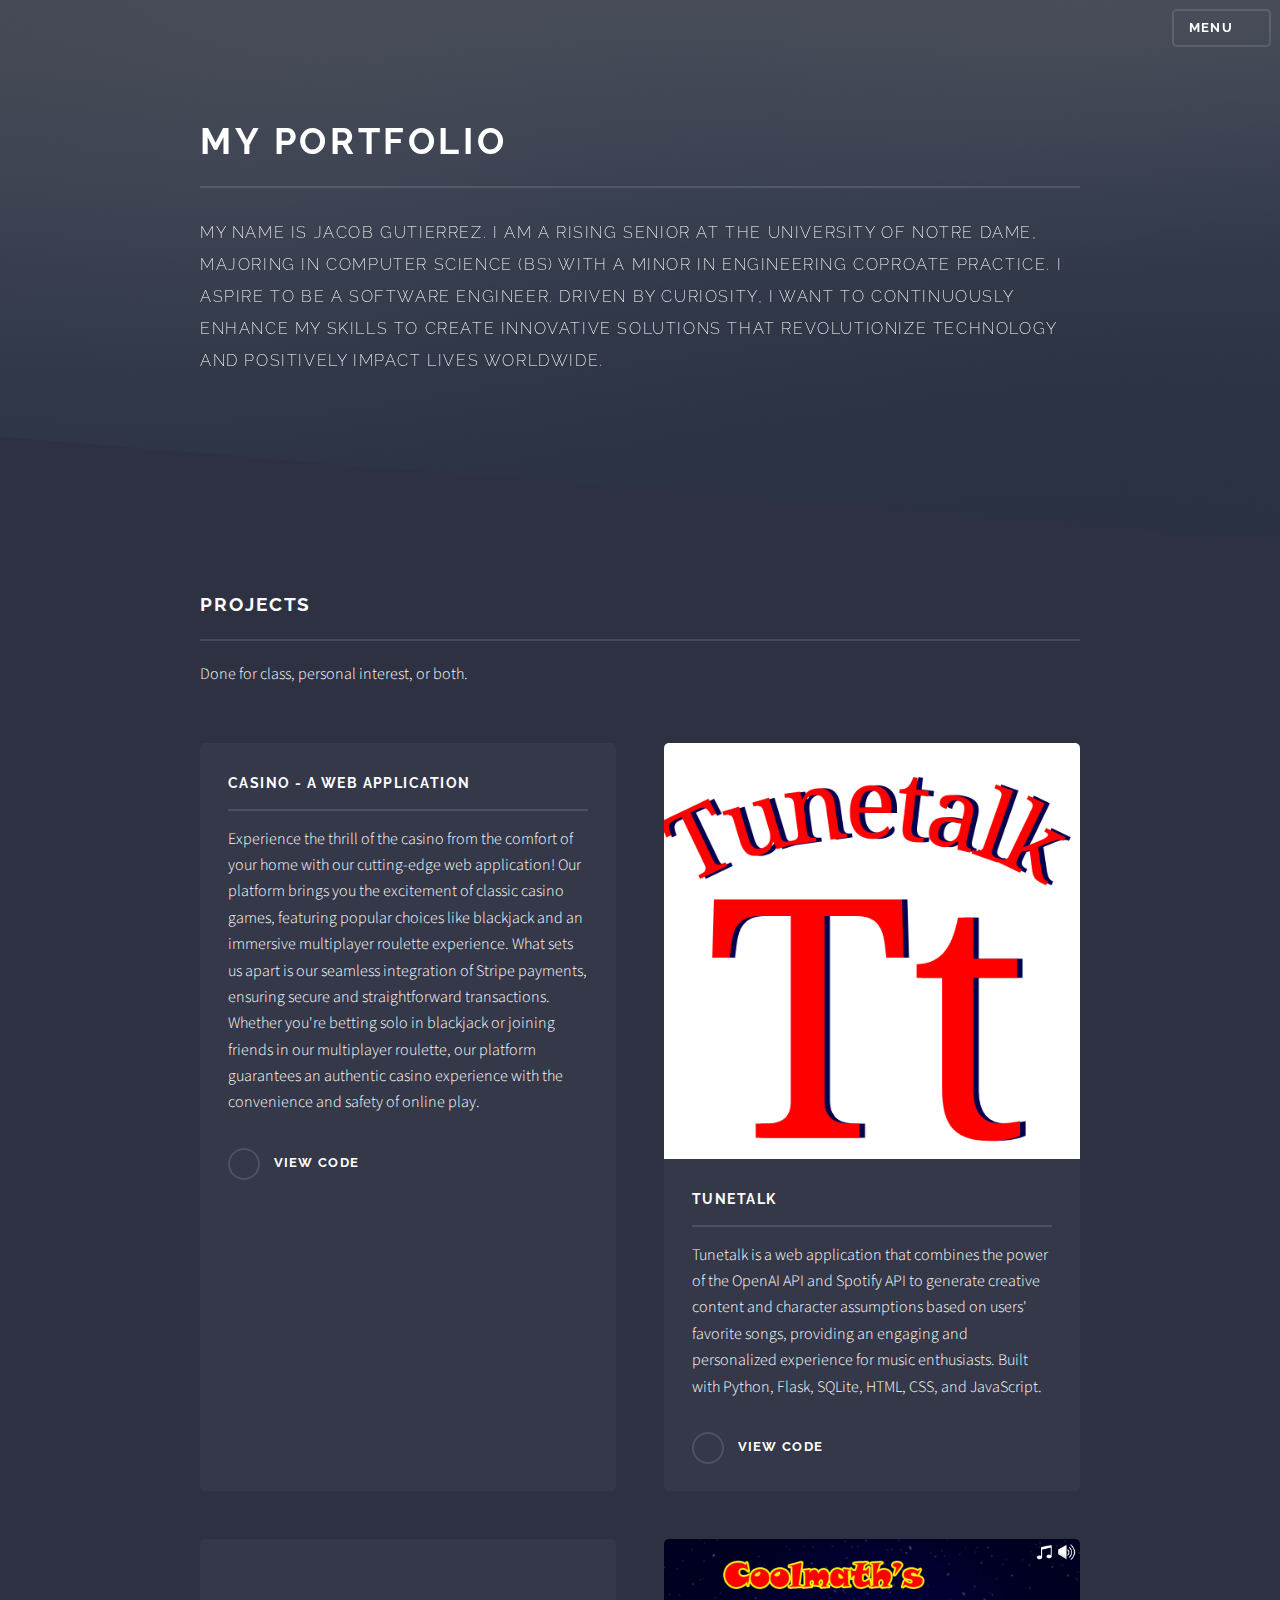
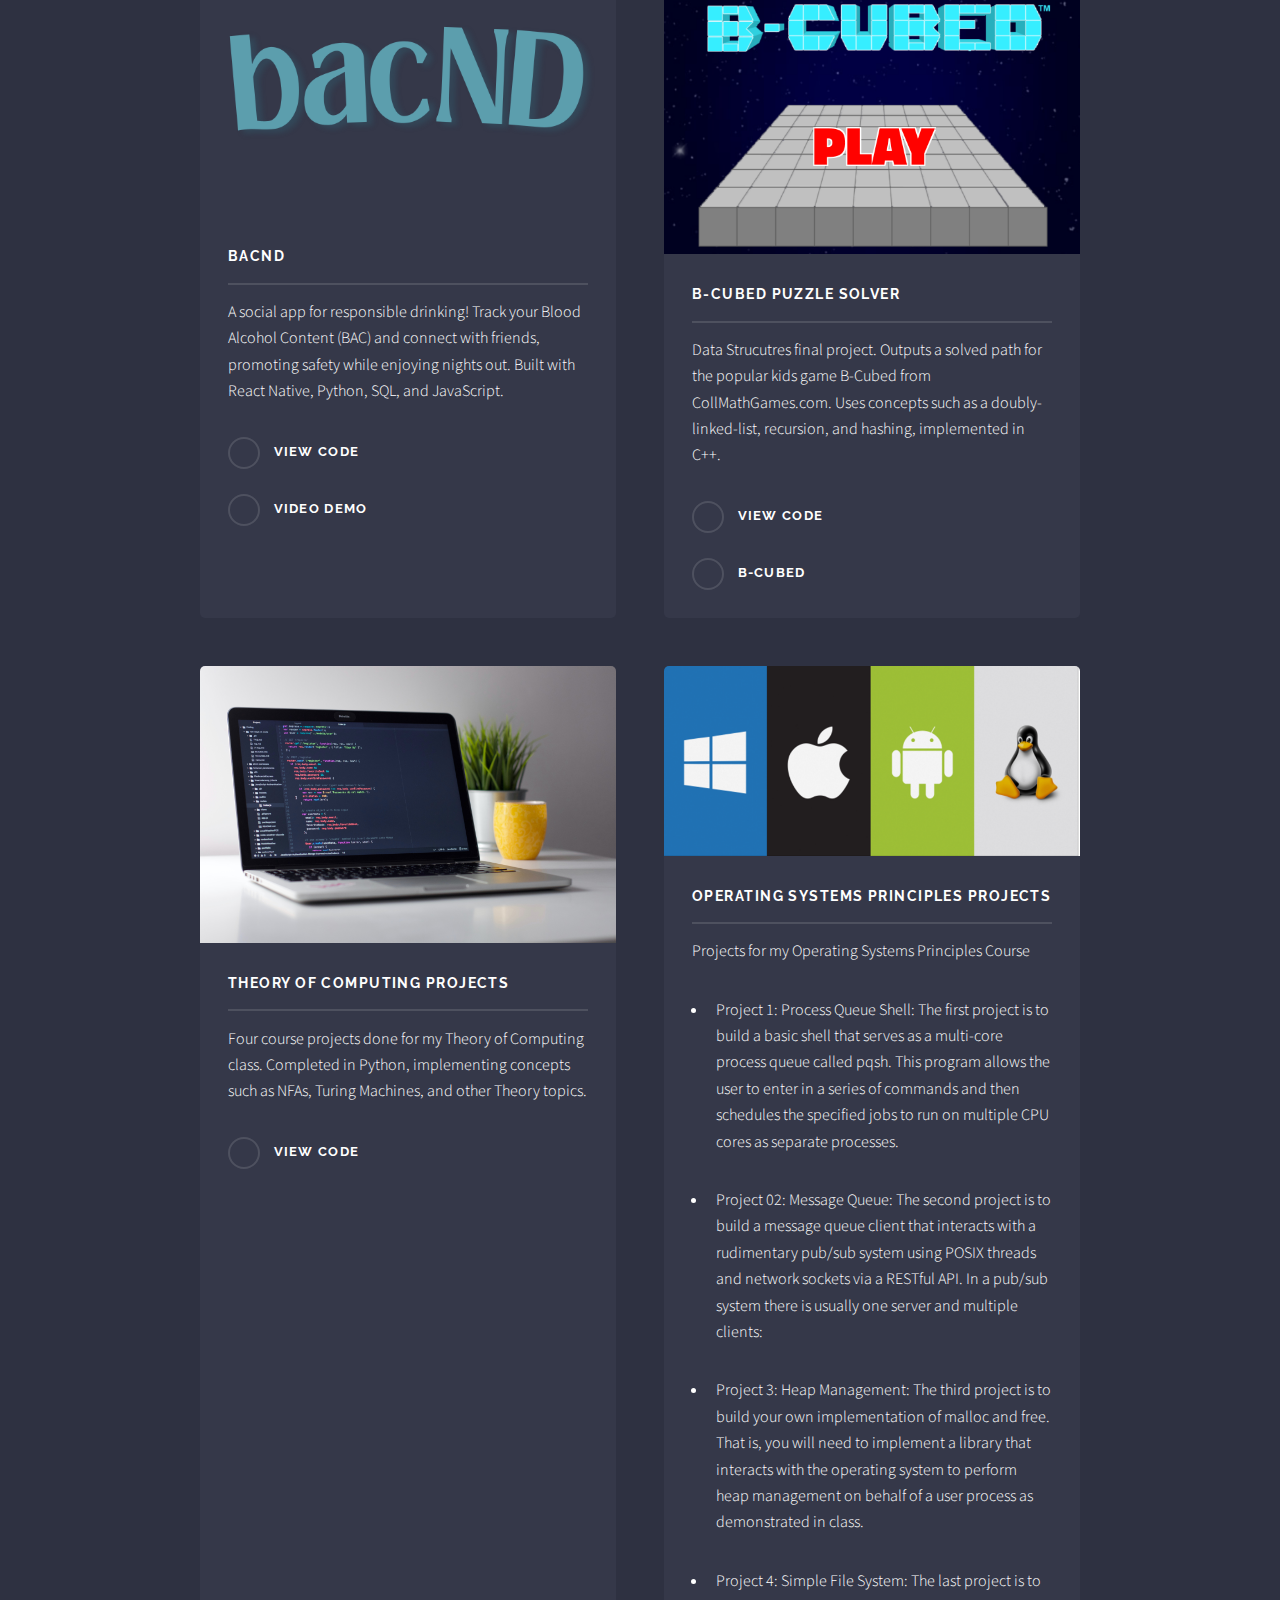
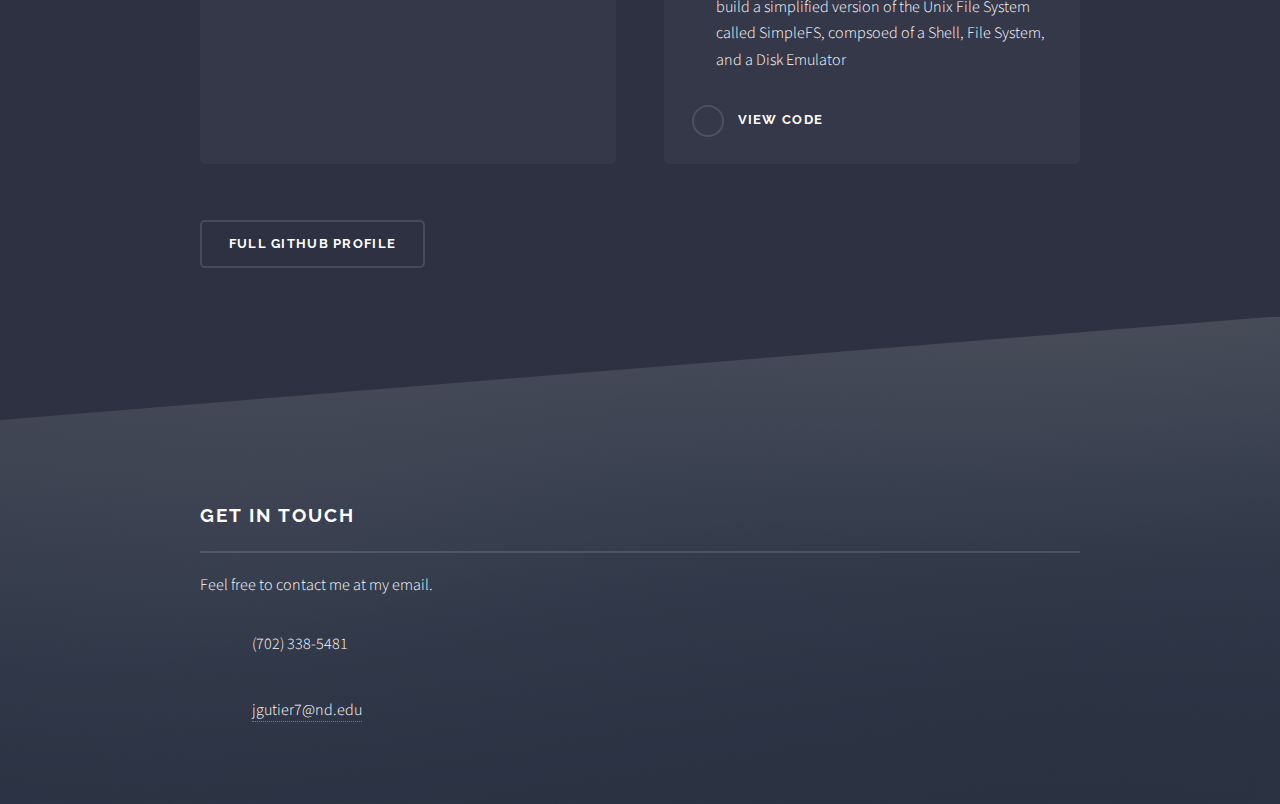
==== commit 02828478: "Update index.html" ====
--- a/index.html
+++ b/index.html
@@ -50,34 +50,41 @@
 									<p>Done for class, personal interest, or both. </p>
 									<section class="features">
 										<article>
-											<a href="#" class="image"><img src="images/Tt.png" alt="" /></a>
+											<a href="https://github.com/BMO8-6/mwd-casino-project" class="image"><img src="images/logo.jpg" alt="" /></a>
+							
+											<h3 class="major">Casino - A Web Application</h3>
+											<p>Experience the thrill of the casino from the comfort of your home with our cutting-edge web application! Our platform brings you the excitement of classic casino games, featuring popular choices like blackjack and an immersive multiplayer roulette experience. What sets us apart is our seamless integration of Stripe payments, ensuring secure and straightforward transactions. Whether you're betting solo in blackjack or joining friends in our multiplayer roulette, our platform guarantees an authentic casino experience with the convenience and safety of online play. </p>
+											<a href="https://github.com/BMO8-6/mwd-casino-project" class="special">View code</a>
+										</article>
+										<article>
+											<a href="https://github.com/jgutier7/tunetalk" class="image"><img src="images/Tt.png" alt="" /></a>
 							
 											<h3 class="major">TuneTalk</h3>
 											<p>Tunetalk is a web application that combines the power of the OpenAI API and Spotify API to generate creative content and character assumptions based on users' favorite songs, providing an engaging and personalized experience for music enthusiasts. Built with Python, Flask, SQLite, HTML, CSS, and JavaScript. </p>
 											<a href="https://github.com/jgutier7/tunetalk" class="special">View code</a>
 										</article>
 										<article>
-											<a href="#" class="image"><img src="images/2.png" alt="" /></a>
+											<a href="https://github.com/alinare2/bacND" class="image"><img src="images/2.png" alt="" /></a>
 											<h3 class="major">bacnd</h3>
 											<p> A social app for responsible drinking! Track your Blood Alcohol Content (BAC) and connect with friends, promoting safety while enjoying nights out. Built with React Native, Python, SQL, and JavaScript. </p>
 											<a href="https://github.com/alinare2/bacND" class="special">View code</a>
 											<a href="https://youtu.be/KtYPofs6UU8" class="special">Video demo</a>
 										</article>
 										<article>
-											<a href="#" class="image"><img src="images/bcubed.png" alt="" /></a>
+											<a href="https://github.com/Athenian56/DataStructuresProject" class="image"><img src="images/bcubed.png" alt="" /></a>
 											<h3 class="major">B-Cubed Puzzle Solver</h3>
 											<p>Data Strucutres final project. Outputs a solved path for the popular kids game B-Cubed from CollMathGames.com. Uses concepts such as a doubly-linked-list, recursion, and hashing, implemented in C++.</p>
 											<a href="https://github.com/Athenian56/DataStructuresProject" class="special">View Code</a>
 											<a href="https://www.coolmathgames.com/0-b-cubed" class="special">B-Cubed</a>
 										</article>
 										<article>
-											<a href="#" class="image"><img src="images/theory.jpg" alt="" /></a>
+											<a href="https://github.com/jgutier7/TheoryOfComputing" class="image"><img src="images/theory.jpg" alt="" /></a>
 											<h3 class="major">Theory of Computing Projects</h3>
 											<p>Four course projects done for my Theory of Computing class. Completed in Python, implementing concepts such as NFAs, Turing Machines, and other Theory topics. </p>
 											<a href="https://github.com/jgutier7/TheoryOfComputing" class="special">View Code</a>
 										</article>
 										<article>
-											<a href="#" class="image"><img src="images/Screenshot 2023-05-16 at 11.00.47 AM.png" alt="" /></a>
+											<a href="https://github.com/jgutier7/Operating-Systems-Principles-Projects/tree/main" class="image"><img src="images/Screenshot 2023-05-16 at 11.00.47 AM.png" alt="" /></a>
 											<h3 class="major">Operating Systems Principles Projects</h3>
 											<p>Projects for my Operating Systems Principles Course</p>
 											<ul class="major">
@@ -124,4 +131,4 @@
 			<script src="assets/js/main.js"></script>
 
 	</body>
-</html>+</html>
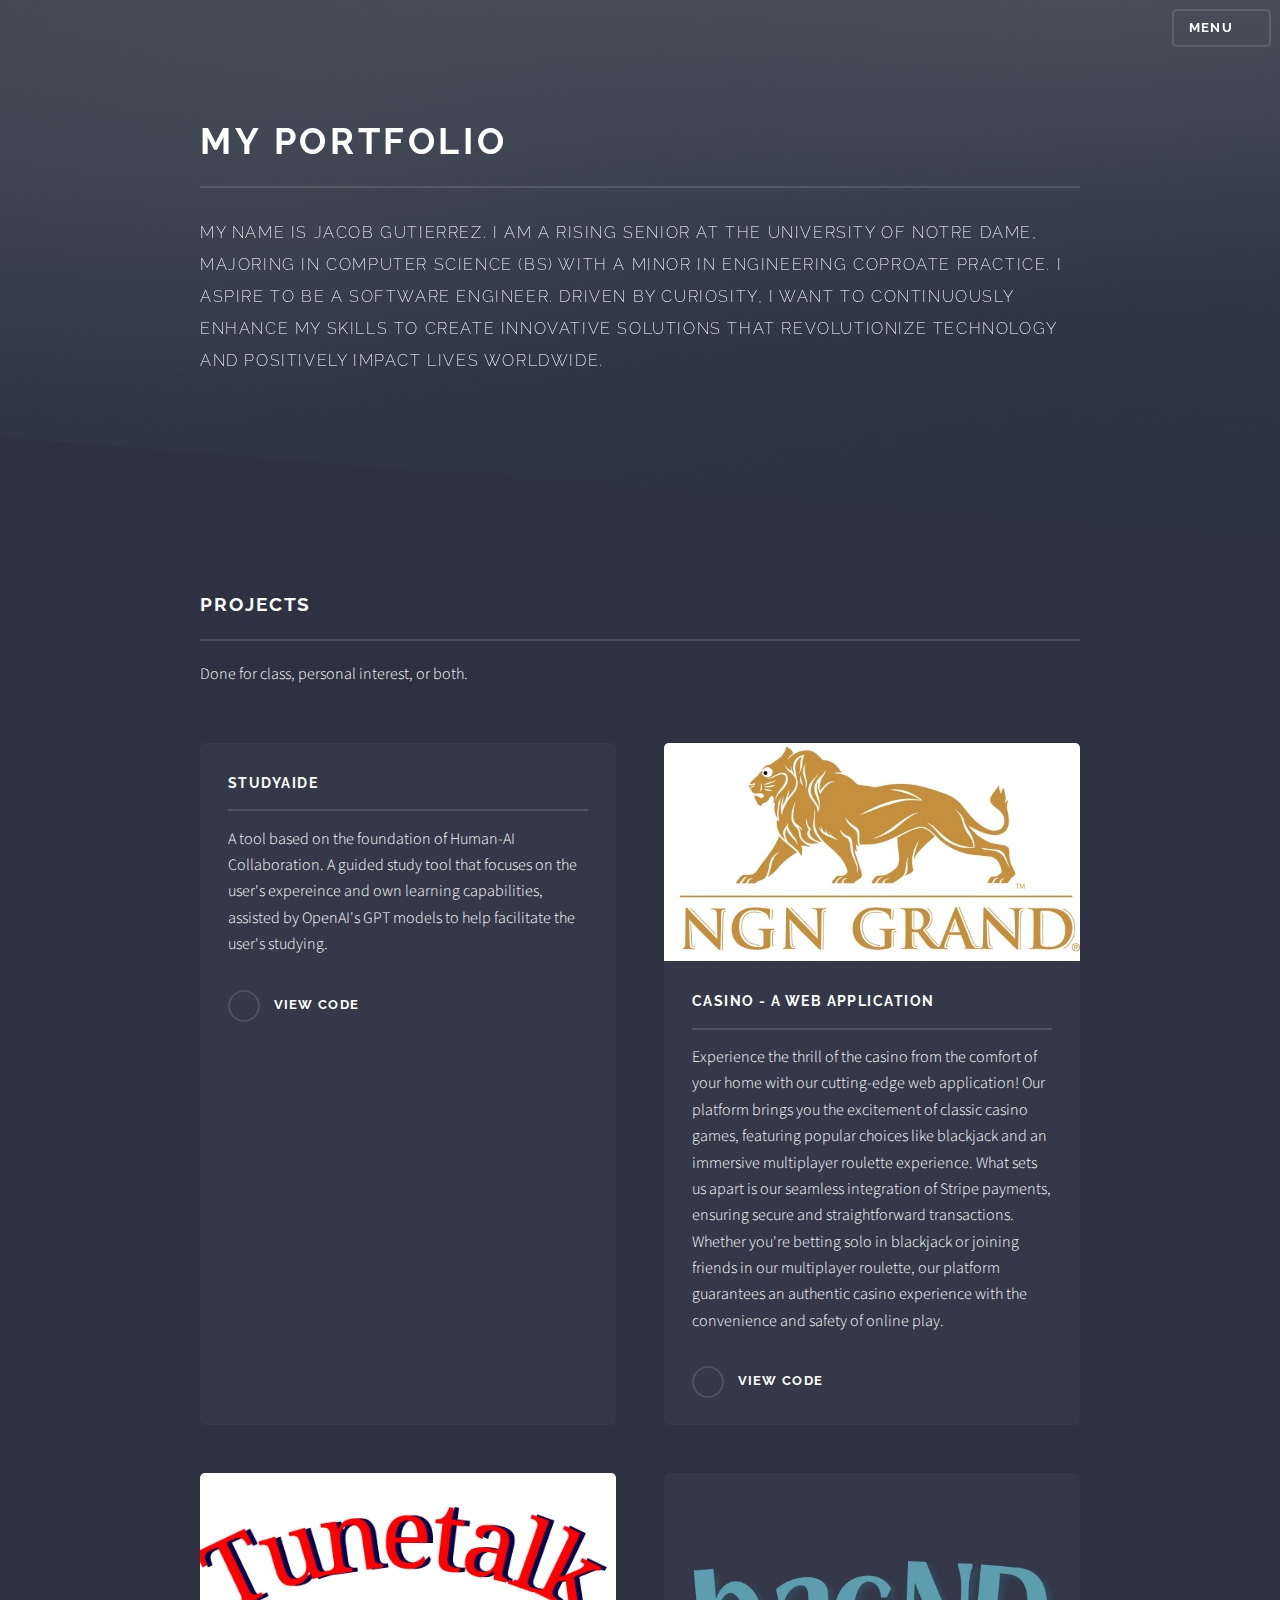
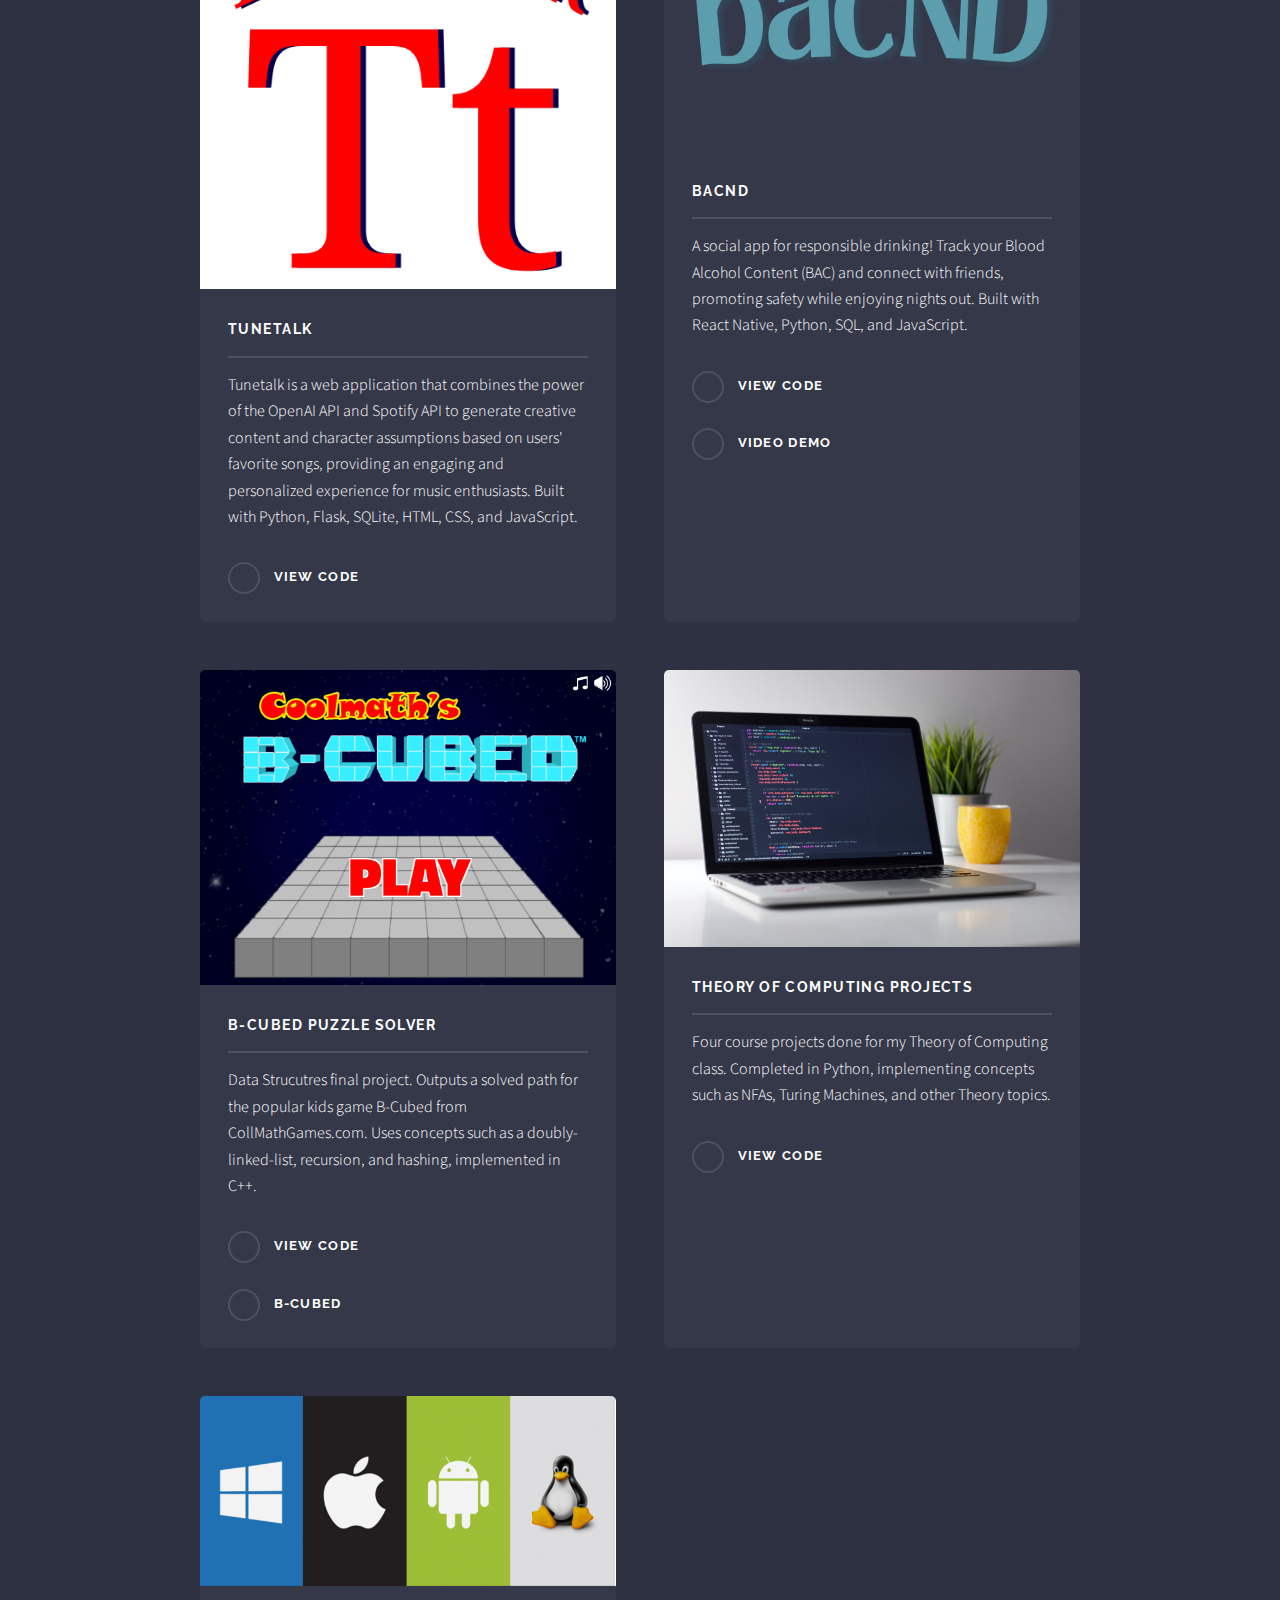
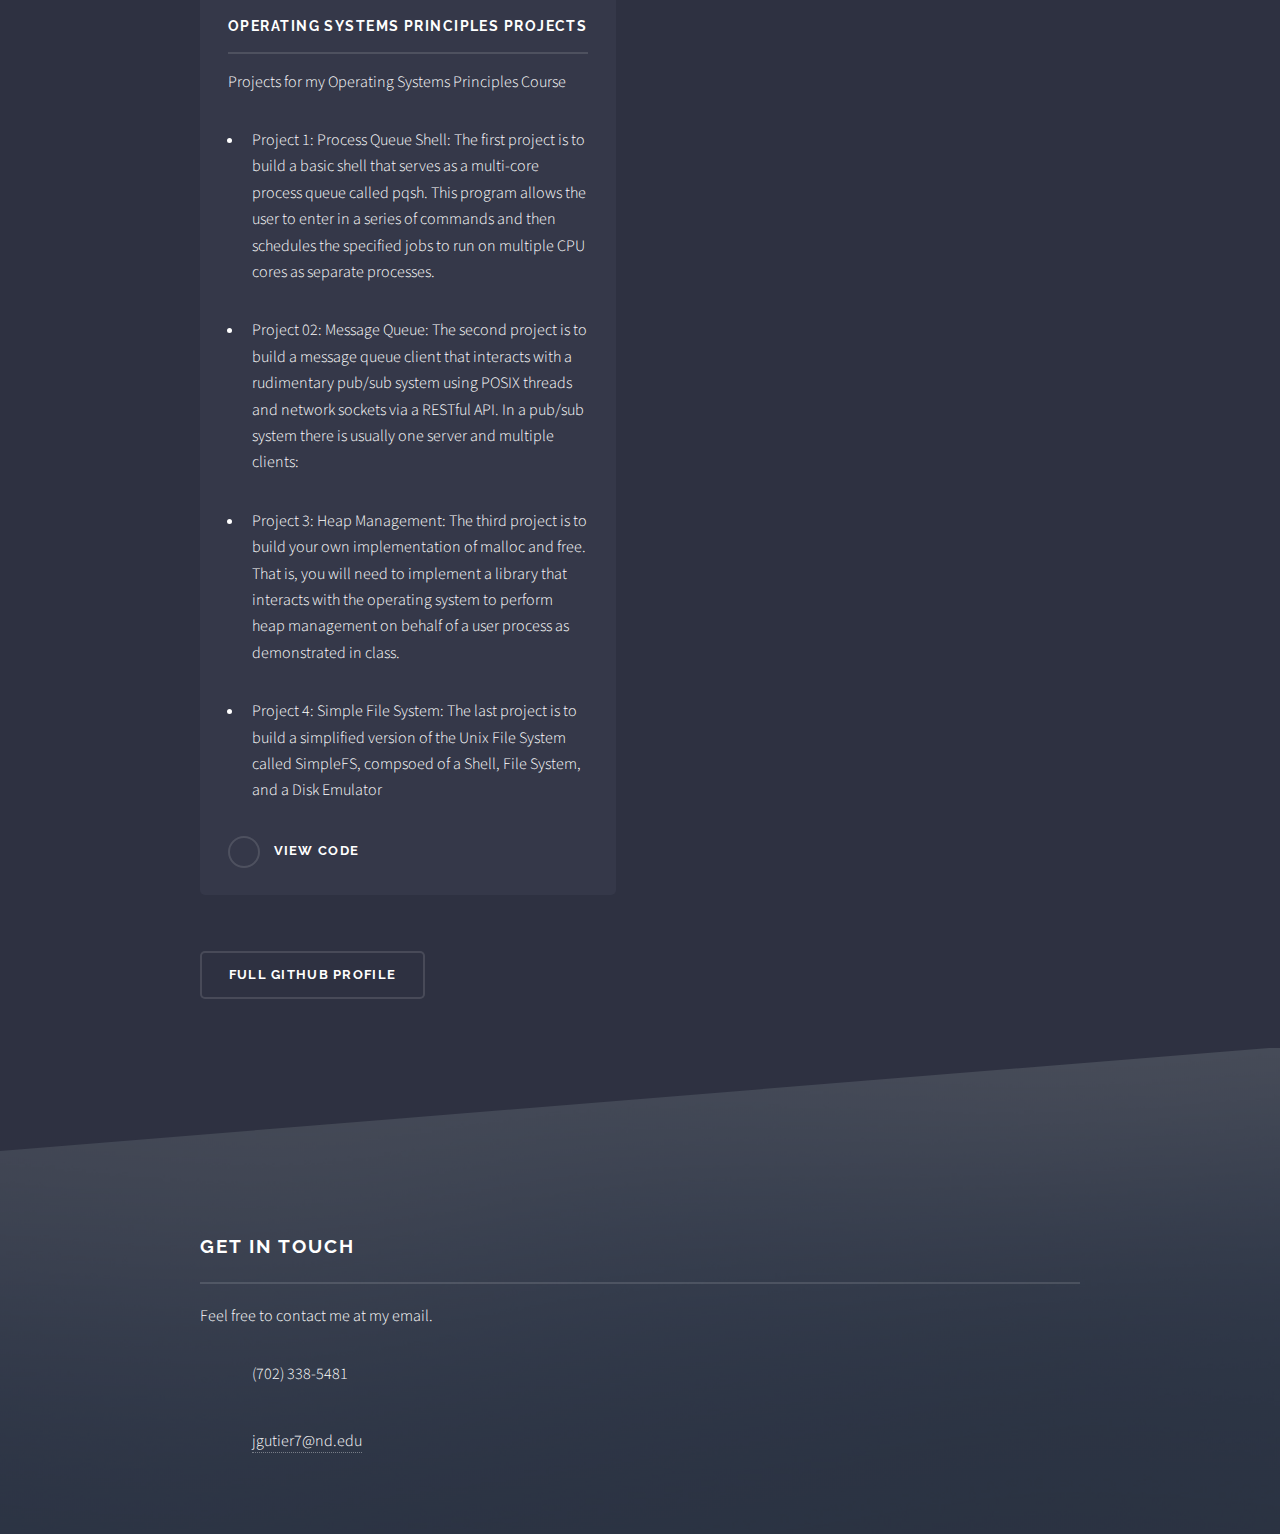
==== commit 1610021f: "Update index.html" ====
--- a/index.html
+++ b/index.html
@@ -31,7 +31,7 @@
 							<a href="#" class="close">Close</a>
 						</div>
 					</nav>
-
+<!-- https://github.com/jgutier7/studyaide/tree/main -->
 				<!-- Banner -->
 					<section id="banner">
 						<div class="inner">
@@ -49,6 +49,13 @@
 									<h2 class="major">Projects</h2>
 									<p>Done for class, personal interest, or both. </p>
 									<section class="features">
+										<article>
+											<a href="https://github.com/jgutier7/studyaide" /a>
+							
+											<h3 class="major">studyAIde</h3>
+											<p> A tool based on the foundation of Human-AI Collaboration. A guided study tool that focuses on the user's expereince and own learning capabilities, assisted by OpenAI's GPT models to help facilitate the user's studying.  </p>
+											<a href="https://github.com/jgutier7/studyaide" class="special">View code</a>
+										</article>
 										<article>
 											<a href="https://github.com/BMO8-6/mwd-casino-project" class="image"><img src="images/logo.jpg" alt="" /></a>
 							
